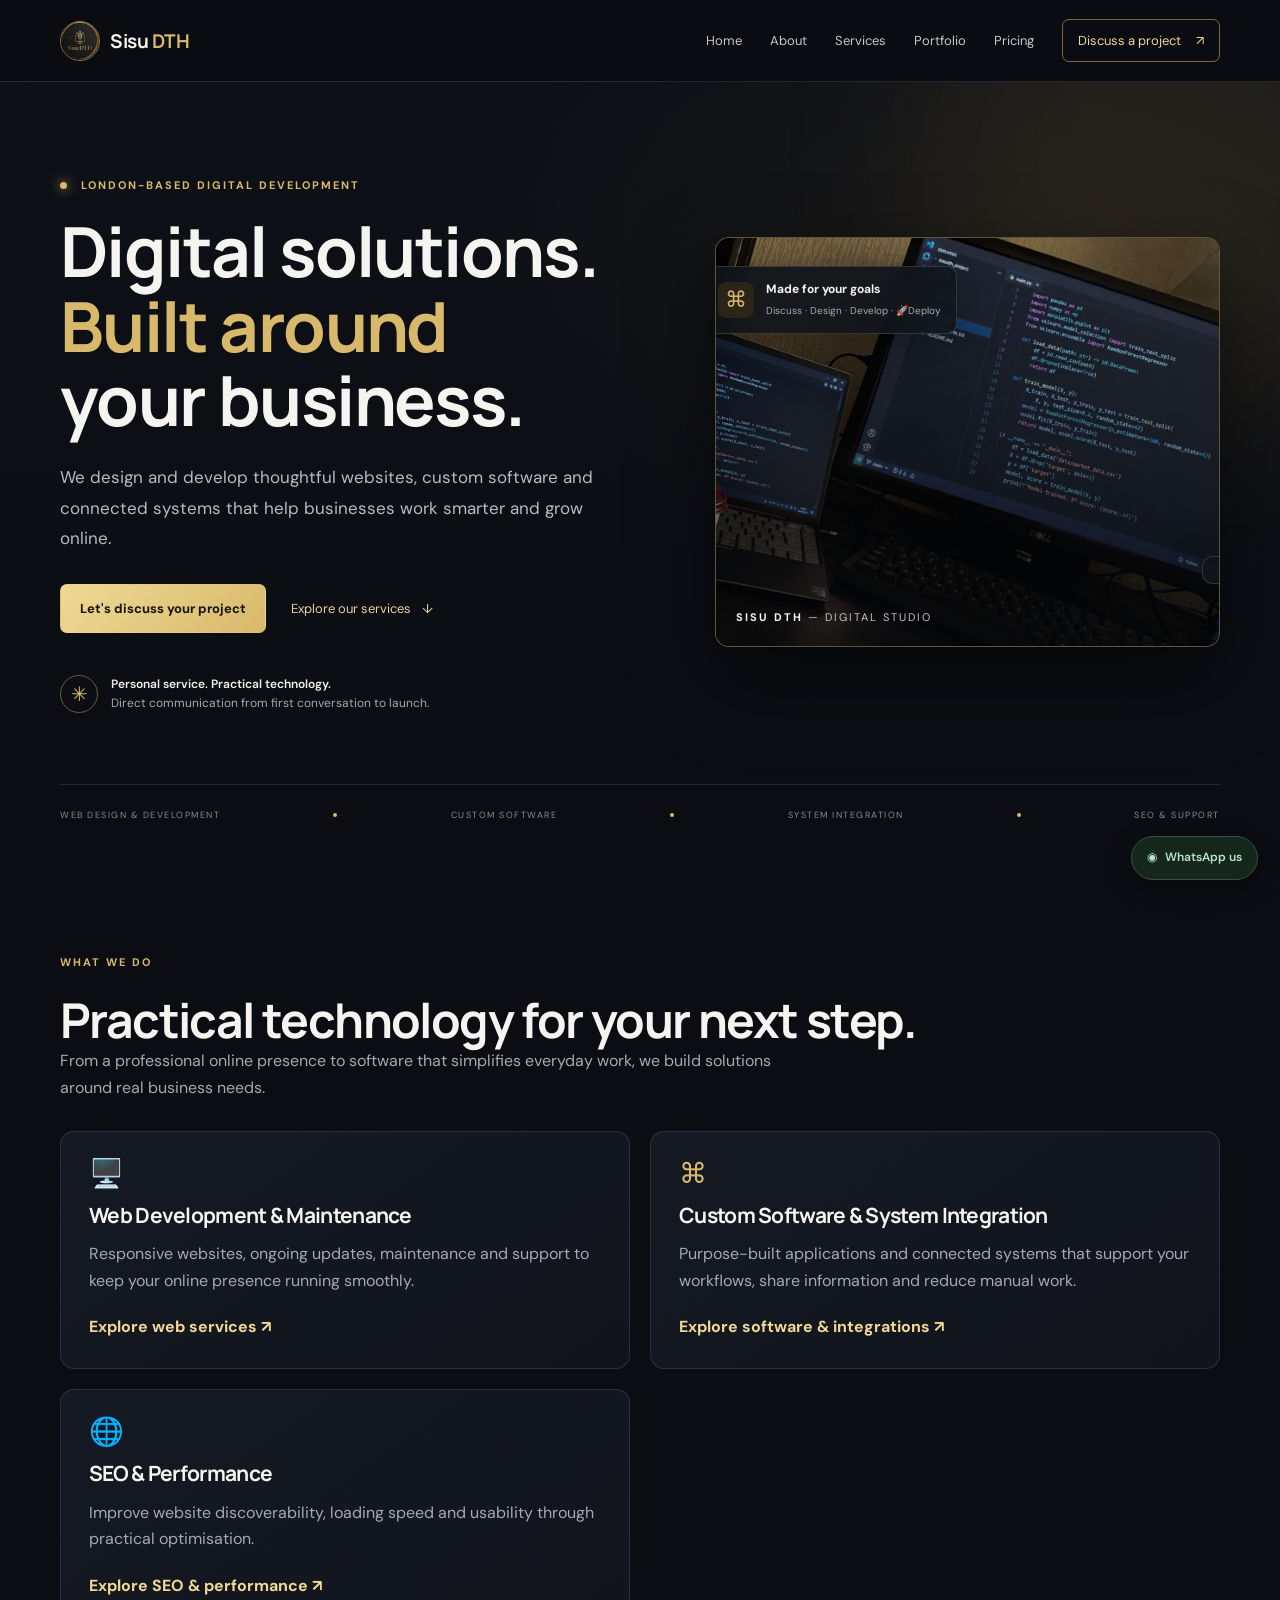
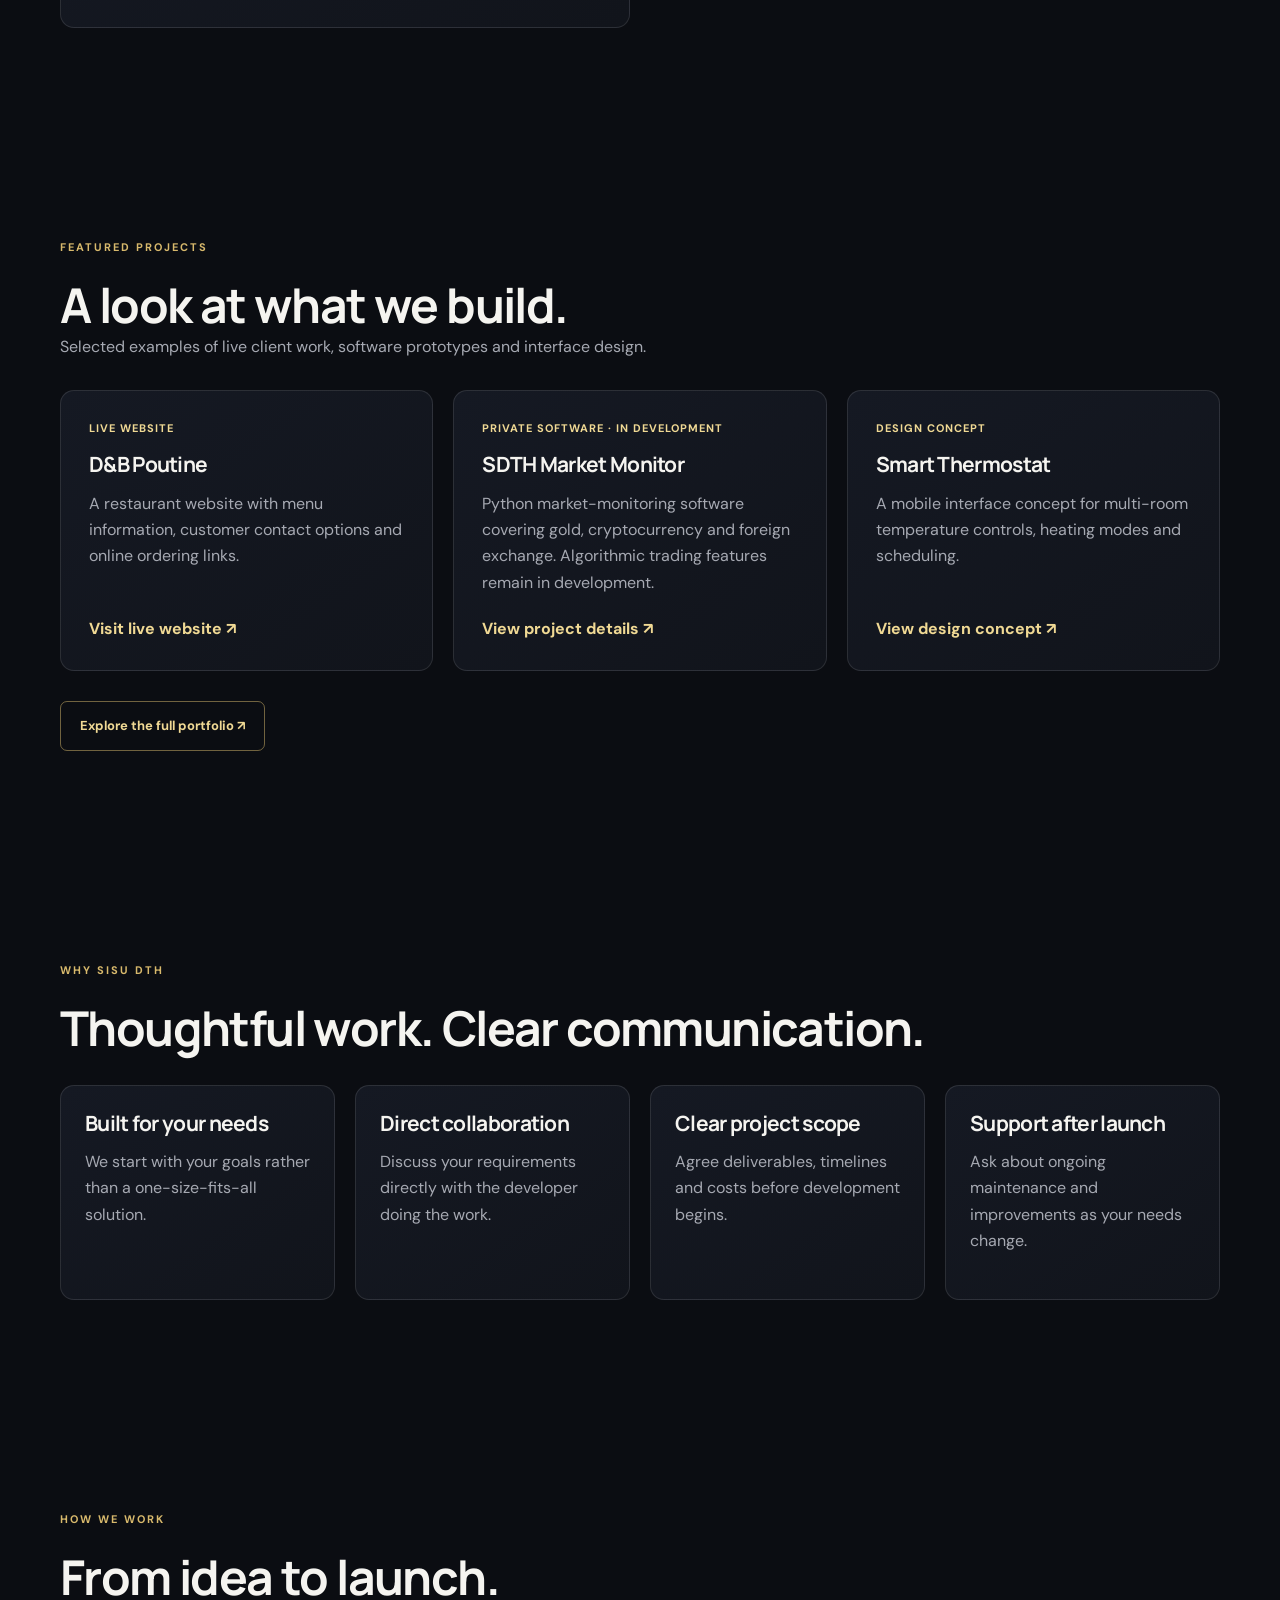
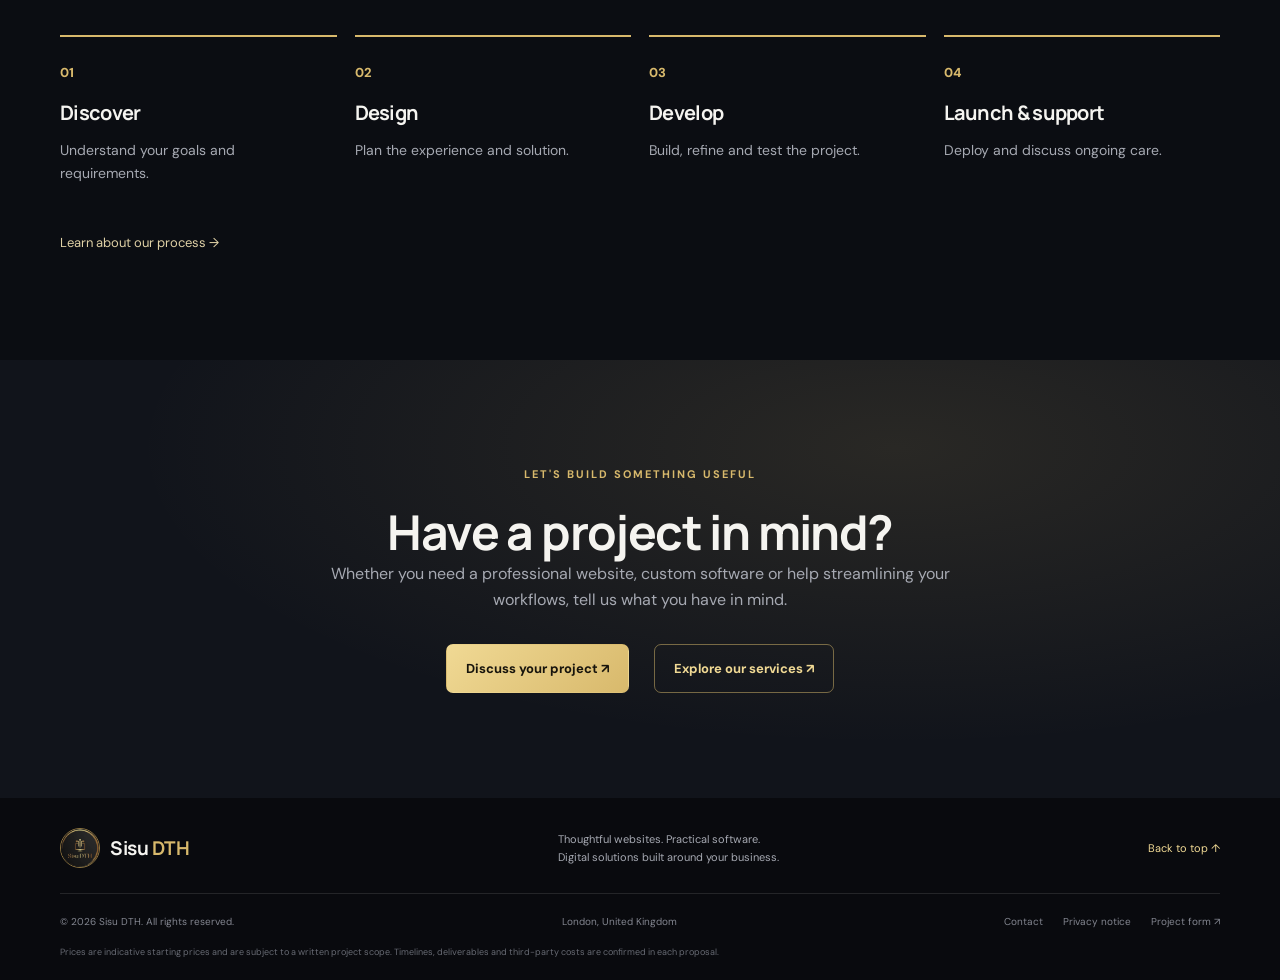
==== index.html @ 0278284f "Point selected-work links to About and remove Portfolio navigation" ====
<!doctype html>
<html lang="en-GB">
<head>
<meta charset="utf-8"><meta name="viewport" content="width=device-width, initial-scale=1">
<meta name="description" content="Sisu DTH builds websites, custom software and digital solutions for businesses.">
<meta name="theme-color" content="#0b0d12">
<title>Websites, Software & Digital Solutions | Sisu DTH</title>
<link rel="icon" href="assets/sisu-logo-source.png"><link rel="preconnect" href="https://fonts.googleapis.com"><link rel="preconnect" href="https://fonts.gstatic.com" crossorigin><link href="https://fonts.googleapis.com/css2?family=DM+Sans:wght@400;500;600;700&family=Manrope:wght@400;500;600;700;800&display=swap" rel="stylesheet"><link rel="stylesheet" href="styles.css">
</head>
<body>
<!-- Shared header and primary navigation -->
<header class="site-header">
  <a class="brand" href="index.html" aria-label="Sisu DTH home"><img src="assets/sisu-logo-source.png" alt="Sisu DTH logo"><span>Sisu <b>DTH</b></span></a>
  <button class="menu-toggle" type="button" aria-label="Open navigation" aria-expanded="false" aria-controls="nav">☰</button>
  <nav id="nav" aria-label="Main navigation">
    <a href="index.html">Home</a><a href="about.html">About</a><a href="services.html">Services</a><a href="about.html#portfolio">Portfolio</a><a href="pricing.html">Pricing</a><a class="nav-cta" href="contact.html">Discuss a project <span>↗</span></a>
  </nav>
</header>
<main>
<section class="hero" id="home">
    <div class="hero-glow"></div>
    <div class="container hero-grid">
        <div class="hero-copy">
            <div class="eyebrow"><span class="pulse"></span> LONDON-BASED DIGITAL DEVELOPMENT</div>
            <h1>Digital solutions.<br><span>Built around</span><br>your business.</h1>
            <div class="hero-background">
                <p class="hero-text">We design and develop thoughtful websites, custom software and connected systems that help businesses work smarter and grow online.</p>
            </div>
            <div class="hero-actions"><a class="btn btn-gold" href="contact.html">Let's discuss your project</a><a class="text-link" href="services.html">Explore our services <span>↓</span></a></div>
            <div class="hero-proof">
                <div class="proof-mark">✳</div>
                <p><strong>Personal service. Practical technology.</strong><br><span>Direct communication from first conversation to launch.</span></p>
            </div>
        </div>
        <div class="hero-visual">
            <div class="visual-frame"><img src="assets/378E69F3-6DE0-4F65-B170-595E31654119.png" alt="A developer's workspace with code on screen"><div class="visual-shade"></div><div class="floating-card card-top"><span class="mini-icon">⌘</span><div><b>Made for your goals</b><small>Discuss · Design · Develop · <span>🚀</span>Deploy</small></div></div><div class="floating-card card-bottom"></div><div class="visual-caption">SISU DTH <span>— DIGITAL STUDIO</span></div></div>
            <div class="orbit orbit-one"></div>
            <div class="orbit orbit-two"></div>
        </div>
    </div>
    <div class="container hero-bottom"><span>WEB DESIGN & DEVELOPMENT</span><i></i><span>CUSTOM SOFTWARE</span><i></i><span>SYSTEM INTEGRATION</span><i></i><span>SEO & SUPPORT</span></div>
</section>
<!-- HOME / SERVICES OVERVIEW -->
<section class="section home-overview" aria-labelledby="home-services-title">
  <div class="container">
    <p class="section-kicker">WHAT WE DO</p>
    <h2 id="home-services-title">Practical technology for your next step.</h2>
    <p class="muted home-section-lead">From a professional online presence to software that simplifies everyday work, we build solutions around real business needs.</p>
    <div class="home-card-grid home-services-grid">
      <article class="home-info-card"><span class="home-card-icon" aria-hidden="true">🖥️</span><h3>Web Development &amp; Maintenance</h3><p>Responsive websites, ongoing updates, maintenance and support to keep your online presence running smoothly.</p><a href="services.html">Explore web services ↗</a></article>
      <article class="home-info-card"><span class="home-card-icon" aria-hidden="true">⌘</span><h3>Custom Software &amp; System Integration</h3><p>Purpose-built applications and connected systems that support your workflows, share information and reduce manual work.</p><a href="services.html">Explore software &amp; integrations ↗</a></article>
      <article class="home-info-card"><span class="home-card-icon" aria-hidden="true">🌐</span><h3>SEO &amp; Performance</h3><p>Improve website discoverability, loading speed and usability through practical optimisation.</p><a href="services.html">Explore SEO &amp; performance ↗</a></article>
    </div>
  </div>
</section>

<!-- HOME / FEATURED PROJECTS -->
<section class="section home-featured" aria-labelledby="home-projects-title">
  <div class="container">
    <p class="section-kicker">FEATURED PROJECTS</p>
    <h2 id="home-projects-title">A look at what we build.</h2>
    <p class="muted home-section-lead">Selected examples of live client work, software prototypes and interface design.</p>
    <div class="home-card-grid">
      <article class="home-info-card"><span class="home-project-status">LIVE WEBSITE</span><h3>D&amp;B Poutine</h3><p>A restaurant website with menu information, customer contact options and online ordering links.</p><a href="https://dbpoutine.com/" target="_blank" rel="noopener noreferrer">Visit live website ↗</a></article>
      <article class="home-info-card"><span class="home-project-status">PRIVATE SOFTWARE · IN DEVELOPMENT</span><h3>SDTH Market Monitor</h3><p>Python market-monitoring software covering gold, cryptocurrency and foreign exchange. Algorithmic trading features remain in development.</p><a href="about.html#portfolio">View project details ↗</a></article>
      <article class="home-info-card"><span class="home-project-status">DESIGN CONCEPT</span><h3>Smart Thermostat</h3><p>A mobile interface concept for multi-room temperature controls, heating modes and scheduling.</p><a href="about.html#portfolio">View design concept ↗</a></article>
    </div>
    <div class="home-section-action"><a class="btn btn-outline" href="about.html#portfolio">Explore the full portfolio ↗</a></div>
  </div>
</section>

<!-- HOME / REASONS TO WORK WITH US -->
<section class="section home-reasons" aria-labelledby="home-reasons-title">
  <div class="container">
    <p class="section-kicker">WHY SISU DTH</p>
    <h2 id="home-reasons-title">Thoughtful work. Clear communication.</h2>
    <div class="home-card-grid home-benefit-grid">
      <article class="home-info-card"><h3>Built for your needs</h3><p>We start with your goals rather than a one-size-fits-all solution.</p></article>
      <article class="home-info-card"><h3>Direct collaboration</h3><p>Discuss your requirements directly with the developer doing the work.</p></article>
      <article class="home-info-card"><h3>Clear project scope</h3><p>Agree deliverables, timelines and costs before development begins.</p></article>
      <article class="home-info-card"><h3>Support after launch</h3><p>Ask about ongoing maintenance and improvements as your needs change.</p></article>
    </div>
  </div>
</section>

<!-- HOME / DELIVERY PROCESS -->
<section class="section home-process" aria-labelledby="home-process-title">
  <div class="container">
    <p class="section-kicker">HOW WE WORK</p>
    <h2 id="home-process-title">From idea to launch.</h2>
    <ol class="home-steps">
      <li><span>01</span><h3>Discover</h3><p>Understand your goals and requirements.</p></li>
      <li><span>02</span><h3>Design</h3><p>Plan the experience and solution.</p></li>
      <li><span>03</span><h3>Develop</h3><p>Build, refine and test the project.</p></li>
      <li><span>04</span><h3>Launch &amp; support</h3><p>Deploy and discuss ongoing care.</p></li>
    </ol>
    <div class="home-section-action"><a class="text-link" href="about.html#process">Learn about our process →</a></div>
  </div>
</section>

<!-- HOME / FINAL CALL TO ACTION -->
<section class="section home-final-cta" aria-labelledby="home-cta-title">
  <div class="container home-cta-inner">
    <p class="section-kicker">LET'S BUILD SOMETHING USEFUL</p>
    <h2 id="home-cta-title">Have a project in mind?</h2>
    <p>Whether you need a professional website, custom software or help streamlining your workflows, tell us what you have in mind.</p>
    <div class="hero-actions"><a class="btn btn-gold" href="contact.html">Discuss your project ↗</a><a class="btn btn-outline" href="services.html">Explore our services ↗</a></div>
  </div>
</section>
</main>
<footer class="footer"><div class="container footer-top"><a class="brand" href="index.html"><img src="assets/sisu-logo-source.png" alt=""><span>Sisu <b>DTH</b></span></a><p>Thoughtful websites. Practical software.<br>Digital solutions built around your business.</p><a class="back-top" href="index.html">Back to top ↑</a></div><div class="container footer-bottom"><span>© <span id="year"></span> Sisu DTH. All rights reserved.</span><span>London, United Kingdom</span><div><a href="contact.html">Contact</a><a href="privacy.html">Privacy notice</a><a href="https://forms.office.com/r/xNN5vFmRzT" target="_blank" rel="noopener">Project form ↗</a></div></div><p class="disclaimer container">Prices are indicative starting prices and are subject to a written project scope. Timelines, deliverables and third-party costs are confirmed in each proposal.</p></footer>
<a class="whatsapp" href="https://wa.me/447459705560" target="_blank" rel="noopener" aria-label="Contact Sisu DTH on WhatsApp">◉ <span>WhatsApp us</span></a>
<script src="script.js"></script>
</body></html>
---- styles.css ----
:root{--bg:#0b0d12;--panel:#11141b;--panel2:#151923;--text:#f5f4f0;--muted:#a6a9b2;--gold:#d8b96c;--gold2:#f0d994;--line:rgba(255,255,255,.11);--max:1160px}*{box-sizing:border-box}html{scroll-behavior:smooth;scroll-padding-top:88px}body{margin:0;background:var(--bg);color:var(--text);font-family:'DM Sans',sans-serif;line-height:1.65}a{color:inherit;text-decoration:none}button,input,select,textarea{font:inherit}.container{width:min(var(--max),calc(100% - 48px));margin:auto}.site-header{height:82px;display:flex;align-items:center;justify-content:space-between;padding:0 max(24px,calc((100% - var(--max))/2));border-bottom:1px solid var(--line);position:sticky;top:0;background:rgba(11,13,18,.91);backdrop-filter:blur(18px);z-index:20}.brand{display:flex;align-items:center;gap:10px;font:700 19px Manrope,sans-serif;letter-spacing:-.5px}.brand img{width:40px;height:40px;border-radius:50%;object-fit:cover;border:1px solid #8d7440}.brand b{color:var(--gold)}nav{display:flex;align-items:center;gap:28px;font-size:13px;color:#c7c8cd}nav a:hover,.text-link:hover,.under-link:hover{color:var(--gold2)}.nav-cta{border:1px solid rgba(216,185,108,.55);border-radius:7px;padding:10px 15px;color:var(--gold2)}.nav-cta span{margin-left:12px}.menu-toggle{display:none;background:none;border:0;color:white;font-size:25px}.hero{position:relative;overflow:hidden;padding:94px 0 25px;background:radial-gradient(ellipse at 82% 23%,rgba(128,97,42,.12),transparent 40%),linear-gradient(180deg,#0d1016,#0b0d12)}.hero-glow{position:absolute;width:500px;height:500px;right:-150px;top:-180px;border-radius:50%;background:rgba(209,173,87,.08);filter:blur(80px)}.hero-grid{display:grid;grid-template-columns:1.05fr .95fr;align-items:center;gap:65px;position:relative}.eyebrow,.section-kicker{font-size:11px;letter-spacing:2px;font-weight:700;color:var(--gold);margin:0 0 20px}.pulse{display:inline-block;width:7px;height:7px;background:#d8b96c;border-radius:50%;margin-right:9px;box-shadow:0 0 12px #d8b96c}h1,h2,h3,p{margin-top:0}h1,h2,h3{font-family:Manrope,sans-serif;letter-spacing:-1.6px}h1{font-size:clamp(44px,5.4vw,70px);line-height:1.08;margin:0 0 24px;font-weight:700}h1 span,h2 span{color:var(--gold)}.hero-text{font-size:17px;max-width:550px;color:#b9bbc2;line-height:1.8}.hero-actions{display:flex;align-items:center;gap:25px;flex-wrap:wrap;margin-top:30px}.btn{display:inline-flex;align-items:center;justify-content:center;gap:18px;padding:13px 19px;border-radius:7px;font-weight:700;font-size:13px;border:1px solid transparent;cursor:pointer;transition:.2s}.btn-gold{background:linear-gradient(135deg,var(--gold2),var(--gold));color:#17140c}.btn-gold:hover{filter:brightness(1.08);transform:translateY(-1px)}.btn-outline{border-color:rgba(216,185,108,.5);color:var(--gold2)}.btn-outline:hover{background:rgba(216,185,108,.09)}.text-link,.under-link{font-size:13px;color:#e0d1a6}.text-link span,.under-link span{margin-left:8px}.hero-proof{display:flex;align-items:center;gap:13px;margin-top:42px}.proof-mark{width:38px;height:38px;display:grid;place-items:center;border:1px solid rgba(216,185,108,.45);border-radius:50%;color:var(--gold);font-size:20px}.hero-proof p{font-size:12px;line-height:1.6;margin:0}.hero-proof strong{font-weight:600}.hero-proof p span{color:var(--muted)}.hero-visual{position:relative;padding:20px 0 25px 15px}.visual-frame{position:relative;overflow:hidden;height:410px;border:1px solid rgba(216,185,108,.35);border-radius:14px;background:#1c2028;box-shadow:0 30px 80px #0008}.visual-frame>img{width:100%;height:100%;object-fit:cover;filter:saturate(.8)}.visual-shade{position:absolute;inset:0;background:linear-gradient(180deg,rgba(5,7,10,.05),rgba(5,7,10,.78))}.floating-card{position:absolute;display:flex;align-items:center;gap:12px;padding:13px 15px;background:rgba(17,20,27,.91);border:1px solid rgba(255,255,255,.14);border-radius:10px;box-shadow:0 10px 40px #0005;backdrop-filter:blur(12px)}.card-top{top:28px;left:-14px}.card-bottom{bottom:62px;right:-15px}.mini-icon{width:36px;height:36px;display:grid;place-items:center;background:#292519;color:var(--gold);border-radius:8px;font-size:22px}.floating-card b,.floating-card small{display:block}.floating-card b{font-size:12px}.floating-card small{font-size:10px;color:var(--muted);margin-top:3px}.status-dot{width:8px;height:8px;background:#8bc79d;border-radius:50%;box-shadow:0 0 12px #8bc79d}.visual-caption{position:absolute;bottom:20px;left:20px;font-size:11px;letter-spacing:2px;font-weight:700}.visual-caption span{font-weight:400;color:#c4c5c7}.orbit{position:absolute;border:1px solid rgba(216,185,108,.17);border-radius:50%;z-index:-1}.orbit-one{inset:-10px -15px 5px 35px}.orbit-two{inset:5px -30px -8px 50px}.hero-bottom{display:flex;align-items:center;justify-content:space-between;gap:14px;border-top:1px solid var(--line);margin-top:70px;padding-top:23px;color:#888b94;font-size:9px;letter-spacing:1.5px}.hero-bottom i{width:4px;height:4px;border-radius:50%;background:var(--gold)}.section{padding:105px 0}.intro{background:#101219;border-top:1px solid var(--line);border-bottom:1px solid var(--line)}.intro-grid{display:grid;grid-template-columns:1fr .85fr;gap:100px;align-items:center}.section h2,.contact-section h2{font-size:clamp(32px,4vw,48px);line-height:1.2;margin-bottom:0}.intro-copy{color:#b5b7bf;font-size:14px}.intro-copy p{margin-bottom:16px}.under-link{display:inline-block;margin-top:9px}.section-head{display:flex;justify-content:space-between;align-items:end;gap:40px;margin-bottom:43px}.section-head>p{max-width:390px;color:var(--muted);font-size:14px;margin-bottom:5px}.service-grid{display:grid;grid-template-columns:repeat(3,1fr);gap:14px}.service-card{padding:27px 25px 25px;border:1px solid var(--line);background:linear-gradient(145deg,#12151c,#0e1016);border-radius:10px;min-height:340px;display:flex;flex-direction:column;align-items:flex-start;transition:transform .2s,border-color .2s}.service-card:hover{transform:translateY(-4px);border-color:rgba(216,185,108,.4)}.service-card.featured{background:linear-gradient(145deg,#211e17,#12141a);border-color:rgba(216,185,108,.32)}.service-icon{width:44px;height:44px;border:1px solid rgba(216,185,108,.35);border-radius:9px;display:grid;place-items:center;color:var(--gold);font-size:23px;margin-bottom:21px}.service-number{font-size:9px;letter-spacing:1.7px;color:var(--gold);margin-bottom:8px}.service-card h3{font-size:19px;line-height:1.35;letter-spacing:-.5px;margin-bottom:11px}.service-card>p:not(.service-number){font-size:12px;color:var(--muted);line-height:1.7;margin-bottom:12px}.service-card ul,.price-card ul{padding:0 0 0 17px;margin:0 0 20px;font-size:11px;color:#c1c2c8;line-height:2}.service-card li::marker,.price-card li::marker{color:var(--gold)}.service-card>a{margin-top:auto;font-size:12px;color:var(--gold2)}.service-card>a span{margin-left:7px}.pricing{background:#101219;border-block:1px solid var(--line)}.pricing-grid{display:grid;grid-template-columns:repeat(3,1fr);gap:15px;align-items:stretch}.price-card{position:relative;padding:29px 25px;border:1px solid var(--line);border-radius:10px;background:#0c0e14;display:flex;flex-direction:column}.price-popular{border-color:rgba(216,185,108,.6);background:linear-gradient(160deg,#211e17,#0c0e14)}.popular-tag{position:absolute;top:-12px;right:17px;padding:4px 9px;border-radius:4px;background:var(--gold);color:#17140c;font-size:8px;letter-spacing:1px;font-weight:700}.price-label{font-size:9px;letter-spacing:1.7px;color:var(--gold);margin-bottom:8px}.price-card h3{font-size:20px;letter-spacing:-.5px;margin-bottom:10px}.price{font:800 37px Manrope,sans-serif;letter-spacing:-1.5px;margin:0 0 7px}.price span{font:400 10px 'DM Sans',sans-serif;letter-spacing:0;color:var(--muted);margin-left:7px}.price-desc{font-size:12px;color:var(--muted);min-height:42px}.price-card ul{font-size:12px;line-height:2.15;margin:13px 0 26px}.price-card .btn{margin-top:auto;width:100%}.price-note{display:flex;gap:13px;align-items:flex-start;background:#17181b;border:1px solid var(--line);padding:17px 19px;border-radius:8px;margin-top:20px}.price-note>span{color:var(--gold);font-size:20px}.price-note p{font-size:11px;color:var(--muted);margin:0;line-height:1.8}.price-note strong{color:#eee}.care-grid{display:grid;grid-template-columns:.8fr 1.2fr;gap:100px}.care-grid>div:first-child>p:not(.section-kicker){font-size:14px;line-height:1.8;margin:22px 0}.muted{color:var(--muted)}.care-list{border-top:1px solid var(--line)}.care-row{display:flex;justify-content:space-between;gap:20px;padding:22px 0;border-bottom:1px solid var(--line)}.care-row h3{font-size:16px;letter-spacing:-.3px;margin-bottom:4px}.care-row p{font-size:11px;color:var(--muted);margin:0;max-width:390px}.care-row strong{font:700 23px Manrope,sans-serif;white-space:nowrap;color:var(--gold2)}.care-row strong small{font:400 10px 'DM Sans',sans-serif;color:var(--muted)}.fine-print{font-size:10px;color:#82858e;line-height:1.7;margin-top:16px}.process{background:#101219;border-block:1px solid var(--line)}.process-grid{display:grid;grid-template-columns:repeat(4,1fr);gap:22px}.process-grid>div{border-top:1px solid rgba(216,185,108,.45);padding-top:20px}.process-grid span{font-size:11px;color:var(--gold);letter-spacing:1px}.process-grid h3{font-size:18px;letter-spacing:-.4px;margin:13px 0 8px}.process-grid p{font-size:12px;color:var(--muted);line-height:1.8}.faq-grid{display:grid;grid-template-columns:.7fr 1.3fr;gap:90px}.faq-grid h2{margin-bottom:20px}.faq-items details{border-bottom:1px solid var(--line);padding:17px 0}.faq-items details:first-child{border-top:1px solid var(--line)}.faq-items summary{font-weight:600;font-size:13px;cursor:pointer;list-style:none;display:flex;justify-content:space-between;gap:15px}.faq-items summary::-webkit-details-marker{display:none}.faq-items summary:after{content:'+';color:var(--gold);font-size:18px}.faq-items details[open] summary:after{content:'−'}.faq-items details p{font-size:12px;color:var(--muted);line-height:1.8;margin:12px 30px 0 0}.contact-section{padding:90px 0;background:radial-gradient(ellipse at 10% 70%,rgba(216,185,108,.09),transparent 45%),#12141b;border-top:1px solid var(--line)}.contact-grid{display:grid;grid-template-columns:1fr .8fr;gap:85px;align-items:start}.contact-section h2{font-size:clamp(35px,4vw,49px);max-width:500px}.contact-section h2 span{color:var(--gold)}.contact-grid>div>p:not(.section-kicker){font-size:14px;color:var(--muted);line-height:1.8;max-width:450px;margin:23px 0}.contact-detail{display:flex;align-items:center;gap:13px;margin-top:22px}.contact-detail>span{width:40px;height:40px;display:grid;place-items:center;border:1px solid var(--line);border-radius:8px;color:var(--gold);font-size:19px}.contact-detail small,.contact-detail b{display:block}.contact-detail small{font-size:9px;letter-spacing:1.3px;color:var(--muted)}.contact-detail b{font-size:12px;margin-top:3px}.contact-form{padding:27px;background:#0b0d12;border:1px solid var(--line);border-radius:10px}.form-heading{margin-bottom:21px}.form-heading span{font-size:10px;color:var(--gold);letter-spacing:1.5px}.form-heading p{font:700 19px Manrope,sans-serif;margin:6px 0 0}.contact-form label{display:block;font-size:11px;color:#d2d3d8;margin:13px 0 6px}.contact-form input,.contact-form select,.contact-form textarea{width:100%;border:1px solid #30333c;background:#12151c;color:#f3f3f4;border-radius:5px;padding:11px 12px;font-size:12px;outline:none}.contact-form input:focus,.contact-form select:focus,.contact-form textarea:focus{border-color:var(--gold)}.contact-form textarea{resize:vertical}.contact-form input::placeholder,.contact-form textarea::placeholder{color:#747783}.submit-btn{width:100%;margin-top:17px}.form-note,.form-status{font-size:10px;line-height:1.7;color:#858894;margin:12px 0 0}.form-status{color:var(--gold2)}.footer{padding:30px 0 20px;background:#090a0e}.footer-top{display:flex;align-items:center;justify-content:space-between;gap:25px;padding-bottom:25px;border-bottom:1px solid var(--line)}.footer-top>p{font-size:11px;color:var(--muted);margin:0}.back-top{font-size:11px;color:var(--gold2)}.footer-bottom{display:flex;justify-content:space-between;gap:15px;align-items:center;padding-top:20px;color:#838690;font-size:10px}.footer-bottom div{display:flex;gap:20px}.footer-bottom a:hover{color:var(--gold)}.disclaimer{font-size:9px;color:#676a73;margin-top:14px}.whatsapp{position:fixed;right:22px;bottom:20px;z-index:10;display:flex;align-items:center;gap:8px;padding:11px 15px;background:#15261d;border:1px solid #31553d;border-radius:50px;color:#b8e6c6;font-size:12px;box-shadow:0 8px 25px #0005}.whatsapp span{font-weight:600}
.how-we-do-background{
    background-image: url('assets/sisu-advert.jpeg');
    background-size: cover;
    background-position: center;
    min-height: 200px;}
@media(max-width:900px){.site-header{padding-inline:24px}.hero-grid{gap:30px}.visual-frame{height:350px}.intro-grid,.care-grid{gap:45px}.service-grid{grid-template-columns:repeat(2,1fr)}.faq-grid{gap:45px}.contact-grid{gap:35px}.section{padding:80px 0}}
@media(max-width:680px){.container{width:calc(100% - 36px)}.site-header{height:70px;padding:0 18px}.brand{font-size:17px}.brand img{width:35px;height:35px}.menu-toggle{display:block}nav{display:none;position:absolute;top:69px;left:0;right:0;padding:18px;background:#0d1016;border-bottom:1px solid var(--line);flex-direction:column;align-items:stretch;gap:0}nav.open{display:flex}nav a{padding:12px 5px}.nav-cta{text-align:center;margin-top:8px}.hero{padding-top:65px}.hero-grid{grid-template-columns:1fr;gap:22px}.hero-copy{position:relative;z-index:1}h1{font-size:clamp(43px,12vw,60px)}
.background{
    background-image: url('assets/sisu-advert.jpeg');
    background-size: cover;
    background-position: center;
    min-height: 200px;}.hero-text{font-size:15px}.hero-visual{padding:12px 8px 20px}.visual-frame{height:290px}.card-top{left:-6px;top:18px}.card-bottom{right:-5px;bottom:50px}.floating-card{padding:10px}.hero-bottom{margin-top:35px;flex-wrap:wrap;justify-content:center;line-height:2.2}.hero-bottom i{margin:0 4px}.section{padding:68px 0}.intro-grid,.care-grid,.faq-grid,.contact-grid{grid-template-columns:1fr;gap:27px}.section-head{display:block;margin-bottom:30px}.section-head>p{margin-top:18px}.service-grid,.pricing-grid{grid-template-columns:1fr}.service-card{min-height:0}.price-card{padding:26px 23px}.price-desc{min-height:0}.process-grid{grid-template-columns:repeat(2,1fr);gap:15px}.process-grid>div{padding-top:15px}.care-row{gap:12px}.care-row p{max-width:250px}.contact-section{padding:68px 0}.contact-form{padding:21px}.footer-top{align-items:flex-start;flex-wrap:wrap}.footer-top>p{order:3;width:100%}.footer-bottom{flex-wrap:wrap}.footer-bottom div{width:100%}.whatsapp{right:12px;bottom:12px;padding:10px 13px}.section h2,.contact-section h2{font-size:34px}}

/* Enquiry form delivery states */
.honeypot { position:absolute !important; left:-10000px !important; width:1px !important; height:1px !important; opacity:0 !important; pointer-events:none !important; }
.submit-btn:disabled { opacity:.65; cursor:wait; }
.form-status.success { color:#a8e6bf; }
.form-status.error { color:#ffd08a; }

/* Selected work */
.portfolio{background:#0b0d12}.portfolio-grid{display:grid;grid-template-columns:repeat(3,minmax(0,1fr));gap:16px}.portfolio-card{padding:30px 26px;background:linear-gradient(150deg,#181a20,#101219);border:1px solid rgba(216,185,108,.23);border-radius:12px;display:flex;flex-direction:column;min-height:280px}.portfolio-type{color:var(--gold);font-size:10px;letter-spacing:1.5px;font-weight:700}.portfolio-card h3{font-size:22px;letter-spacing:-.6px;margin-bottom:12px}.portfolio-card>p:not(.portfolio-type){font-size:13px;color:var(--muted);line-height:1.8}.portfolio-card>a,.portfolio-unpublished{font-size:12px;color:var(--gold2);margin-top:auto}.portfolio-unpublished{color:#a6a9b2}@media(max-width:900px){.portfolio-grid{grid-template-columns:repeat(2,minmax(0,1fr))}}@media(max-width:680px){.portfolio-grid{grid-template-columns:1fr}}

.maintenance-badge{display:inline-block;align-self:flex-start;margin:0 0 15px;padding:8px 11px;border:1px solid rgba(216,185,108,.65);border-radius:6px;background:rgba(216,185,108,.14);color:var(--gold2);font-size:10px;font-weight:800;letter-spacing:.65px;line-height:1.5}.form-alternative{text-align:center;margin:15px 0 0;color:var(--muted);font-size:11px;font-weight:700;letter-spacing:1px}.external-form-btn{width:100%;margin-top:13px;text-align:center}

/* Included maintenance offer directly below each package price */
.included-care-badge{display:inline-flex;align-items:center;align-self:flex-start;gap:7px;padding:8px 12px;margin:4px 0 17px;border:1px solid rgba(216,185,108,.72);border-radius:6px;background:linear-gradient(110deg,rgba(216,185,108,.22),rgba(216,185,108,.08));color:var(--gold2);font-size:11px;font-weight:800;letter-spacing:.65px;line-height:1.4;box-shadow:0 0 20px rgba(216,185,108,.09)}

/* Portfolio visual previews */
.portfolio-preview{height:225px;margin:-10px -6px 23px;border:1px solid rgba(255,255,255,.12);border-radius:9px;overflow:hidden;position:relative;background:#1d2027}.restaurant-preview{padding:18px;background:radial-gradient(circle at 75% 90%,#bd713b55,transparent 45%),linear-gradient(135deg,#2b1c17,#15100e);color:#fff0d7}.preview-topline{display:flex;justify-content:space-between;align-items:center;font-size:12px;font-weight:800;letter-spacing:1.1px}.preview-topline small{font-size:8px;letter-spacing:.4px;color:#e0d1c0}.preview-center{height:165px;display:flex;align-items:flex-start;justify-content:center;flex-direction:column;padding-left:22px}.preview-center>span{font-size:9px;letter-spacing:1.8px;color:#e8b782}.preview-center strong{font:900 36px/1.04 Manrope,sans-serif;letter-spacing:-1.3px;margin:10px 0}.preview-center em{font-size:11px;color:#e7c7a4;font-style:normal}.market-preview{padding:16px;background:linear-gradient(150deg,#11151c,#20251e)}.market-preview .preview-topline{color:var(--gold)}.market-tiles{display:grid;grid-template-columns:repeat(3,1fr);gap:7px;margin-top:31px}.market-tiles>div{background:#10151a;border:1px solid #464b3c;border-radius:6px;padding:10px 6px;min-height:91px}.market-tiles small,.market-tiles b,.market-tiles span{display:block}.market-tiles small{font-size:7px;color:#a5a8a4}.market-tiles b{font-size:10px;line-height:1.4;margin:10px 0;color:#fff}.market-tiles span{font-size:9px;color:#d8b96c}.preview-caption{position:absolute;bottom:10px;left:16px;font-size:9px;color:#b6b8bb}.thermostat-preview{background:#17191b;display:flex;justify-content:center;align-items:center}.thermo-device{width:176px;height:212px;padding:9px 12px 0;background:#222;color:white;font-family:Manrope,sans-serif;box-shadow:0 0 0 2px #3c3c3c;border-radius:11px 11px 0 0}.thermo-header{display:flex;justify-content:space-between;font-size:9px;line-height:1.2}.thermo-header small{font-size:8px}.thermo-title{display:block;text-align:center;font-size:12px;margin:6px 0}.thermo-room{height:29px;margin-bottom:5px;padding:3px 8px;background:#070707;border-radius:7px;display:flex;align-items:center;justify-content:space-between;font-size:8px;line-height:1.2}.thermo-room b{font-size:11px;font-weight:500}.thermo-room i{width:25px;height:12px;border-radius:12px;background:#ec3c38;position:relative}.thermo-room i:after{content:'';position:absolute;width:10px;height:10px;right:1px;top:1px;background:white;border-radius:50%}.thermo-nav{text-align:center;color:#f4f4f4;font-size:17px;letter-spacing:1px;background:#050505;border-radius:10px;margin-top:3px}.alternate-form{border-top:1px solid var(--line);margin-top:20px;padding-top:17px;font-size:12px;color:var(--muted)}.external-form-btn{display:flex;width:100%;margin:10px 0 5px}.alternate-form small{display:block;font-size:10px;color:#9fa2aa}

/* Portfolio image previews and independent external enquiry route */
.portfolio-image{height:190px;margin:-30px -26px 24px;overflow:hidden;border-radius:11px 11px 0 0;background:#202329;border-bottom:1px solid rgba(216,185,108,.2);display:flex;flex-direction:column;justify-content:center;padding:24px;gap:10px}.portfolio-image img{width:100%;height:100%;object-fit:cover}.restaurant-preview{background:linear-gradient(125deg,#38241c,#a2542b 62%,#e5b16d);color:#fff}.restaurant-preview strong{font:800 27px Manrope,sans-serif;line-height:1.1}.restaurant-preview>span:last-child{font-size:11px}.preview-kicker{font-size:11px;letter-spacing:1.5px;font-weight:700}.monitor-preview{background:linear-gradient(130deg,#111820,#25241d);color:#e7cb86}.monitor-preview-grid{display:grid;grid-template-columns:repeat(3,1fr);gap:7px}.monitor-preview-grid span{border:1px solid #685b37;border-radius:5px;padding:9px 6px;font-size:10px;font-weight:700}.monitor-preview-grid small{display:block;font-size:9px;color:#ddd;margin-top:5px;font-weight:400}.monitor-preview>small{font-size:9px;letter-spacing:1px}.form-alternative{text-align:center;font-size:10px;letter-spacing:1px;color:var(--muted);margin:19px 0 0}.external-form-btn{width:100%;margin-top:12px}@media(max-width:680px){.portfolio-image{height:210px}}

/* Portfolio visual previews — illustrative representations */
.portfolio-visual{height:222px;border-radius:8px;overflow:hidden;margin:-8px -6px 23px;border:1px solid rgba(216,185,108,.25);position:relative}.preview-browser{display:flex;align-items:center;gap:15px;background:#25252a;padding:8px 12px;font-size:10px;color:#d8b96c}.preview-browser small{color:#dedede}.restaurant-visual{background:linear-gradient(140deg,#1c1712,#5e3820 58%,#201611)}.restaurant-preview-copy{display:flex;flex-direction:column;align-items:center;justify-content:center;height:185px;gap:8px;text-align:center}.restaurant-preview-copy strong{font:800 27px Manrope,sans-serif;letter-spacing:1px;color:#f7dfb7}.restaurant-preview-copy small{font-size:10px;letter-spacing:2px}.restaurant-preview-copy span{font-size:12px;color:#efcf98}.monitor-visual{padding:16px;background:#10151b}.monitor-top{font-size:12px;font-weight:800;color:var(--gold2);letter-spacing:1px}.monitor-top span{font-weight:400;color:#d2d4d9}.monitor-metrics{display:grid;grid-template-columns:repeat(3,1fr);gap:5px;margin-top:14px}.monitor-metrics span{font-size:8px;padding:9px 5px;background:#20242d;border-radius:4px;color:#c4c8d0}.monitor-metrics b{display:block;color:#f4f4f4;font-size:9px}.monitor-chart{height:74px;margin-top:8px;background:linear-gradient(180deg,#1b2328,#10151b);border-radius:4px}.monitor-chart svg{width:100%;height:100%}.monitor-visual>small{font-size:9px;color:#aaa}.thermostat-visual{background:#161616;display:flex;justify-content:center;align-items:center}.thermostat-device{width:154px;height:213px;background:#222;border:1px solid #444;border-radius:15px 15px 0 0;padding:12px 10px 0;text-align:center;box-shadow:0 0 30px #000}.thermostat-device-top{display:flex;justify-content:space-between;font-size:13px;color:#ff6c64}.thermostat-device-top span{font-size:9px;color:#fff}.thermostat-ring{height:88px;width:122px;border:4px solid #f06c62;border-radius:50%;margin:13px auto 5px;box-shadow:0 0 22px #d53c3580;display:flex;flex-direction:column;justify-content:center}.thermostat-ring strong{font-size:24px;font-weight:400}.thermostat-ring small{font-size:9px}.thermostat-arrows{font-size:18px;color:#ff7770}.thermostat-outside{font-size:10px;line-height:1.3;margin-top:4px}.thermostat-tabs{margin-top:10px;font-size:14px;background:#080808;border-radius:6px;color:#ddd}.external-form-btn{display:flex;width:100%;margin-top:14px;text-align:center}.portfolio-card .portfolio-type{margin-top:0}

/* Embedded live restaurant preview; host site may disallow framing */
.live-site-preview{height:275px;background:#181818}.live-site-preview iframe{display:block;width:100%;height:205px;border:0;background:#fff}.live-site-preview .iframe-fallback{margin:0;padding:9px 12px;font-size:10px;line-height:1.4;color:#bbb;background:#181818}.live-site-preview .iframe-fallback a{color:var(--gold2);text-decoration:underline}

/* Visible enquiry submission feedback directly below the submit button */
.form-status[hidden]{display:none!important}.form-status{display:block;margin:15px 0 12px;padding:14px 16px;border-radius:8px;border:1px solid rgba(216,185,108,.65);background:#282419;color:#f8e6ae;font-size:14px;font-weight:600;line-height:1.5}.form-status.success{border-color:#4fc58c;background:#143125;color:#b7f8d5}.form-status.error{border-color:#f18181;background:#391d22;color:#ffd2d2}.submit-btn:disabled{opacity:.65;cursor:wait}

/* Prominent, accessible enquiry form submission feedback */
.contact-form .form-status{display:block!important;min-height:0;margin-top:16px;padding:15px 17px;border-radius:8px;border:1px solid transparent;font-size:14px;font-weight:600;line-height:1.6;overflow-wrap:anywhere}.contact-form .form-status:empty{display:none!important}.contact-form .form-status.pending{background:#24262b;border-color:#d8b96c;color:#f1dba0}.contact-form .form-status.success{background:#123226;border-color:#35b879;color:#b8f6d2}.contact-form .form-status.error{background:#3b1c21;border-color:#e66d77;color:#ffd0d3}.contact-form .submit-btn:disabled{opacity:.7;cursor:wait}

/* Actual SAT Thermostat project screenshots; retain illustration until assets are uploaded */
.thermostat-screens{display:flex;gap:8px;justify-content:center;align-items:center;width:100%;height:100%;padding:9px;background:#111}.thermostat-screens img{height:100%;width:auto;max-width:49%;object-fit:contain;border-radius:4px;border:1px solid #333}.thermostat-visual:has(.thermostat-screens img) .thermostat-device{display:none}

/* HOMEPAGE: service cards, featured work, benefits, process and final CTA */
.home-section-lead{max-width:720px;margin-bottom:30px}
.home-card-grid{display:grid;grid-template-columns:repeat(3,minmax(0,1fr));gap:20px;margin-top:28px}
.home-info-card{min-width:0;padding:28px;border:1px solid var(--line);border-radius:14px;background:linear-gradient(145deg,var(--panel2),var(--panel));display:flex;flex-direction:column;align-items:flex-start}
.home-info-card h3{font-size:21px;line-height:1.3;letter-spacing:-.7px;margin:14px 0 12px}
.home-info-card p{color:var(--muted);margin:0 0 20px}
.home-info-card a{color:var(--gold2);font-weight:700;margin-top:auto}
.home-info-card a:hover{text-decoration:underline}
.home-card-icon{color:var(--gold);font-size:28px;line-height:1}
.home-project-status{font-size:11px;letter-spacing:1px;font-weight:700;color:var(--gold2)}
.home-section-action{margin-top:30px}
.home-benefit-grid{grid-template-columns:repeat(4,minmax(0,1fr))}
.home-benefit-grid .home-info-card{padding:24px}
.home-benefit-grid .home-info-card h3{margin-top:0}
.home-steps{list-style:none;display:grid;grid-template-columns:repeat(4,minmax(0,1fr));gap:18px;padding:0;margin:30px 0 0}
.home-steps li{border-top:2px solid var(--gold);padding:22px 14px 0 0}
.home-steps li>span{font-size:13px;font-weight:800;color:var(--gold)}
.home-steps h3{font-size:20px;letter-spacing:-.7px;margin:10px 0}
.home-steps p{color:var(--muted);font-size:14px}
.home-final-cta{background:radial-gradient(ellipse at 70% 20%,rgba(216,185,108,.12),transparent 60%),var(--panel)}
.home-cta-inner{max-width:800px;text-align:center}
.home-cta-inner>p:not(.section-kicker){color:var(--muted);max-width:640px;margin:0 auto 25px}
.home-cta-inner .hero-actions{justify-content:center}
@media(max-width:900px){.home-card-grid{grid-template-columns:repeat(2,minmax(0,1fr))}.home-benefit-grid,.home-steps{grid-template-columns:repeat(2,minmax(0,1fr))}}
@media(max-width:600px){.home-card-grid,.home-benefit-grid,.home-steps{grid-template-columns:1fr}.home-info-card{padding:22px}.home-steps{gap:10px}.home-cta-inner .hero-actions{align-items:center}}

/* Four primary service categories: two columns on desktop, one on mobile. */
.home-services-grid{grid-template-columns:repeat(2,minmax(0,1fr))}
@media(max-width:600px){.home-services-grid{grid-template-columns:1fr}}
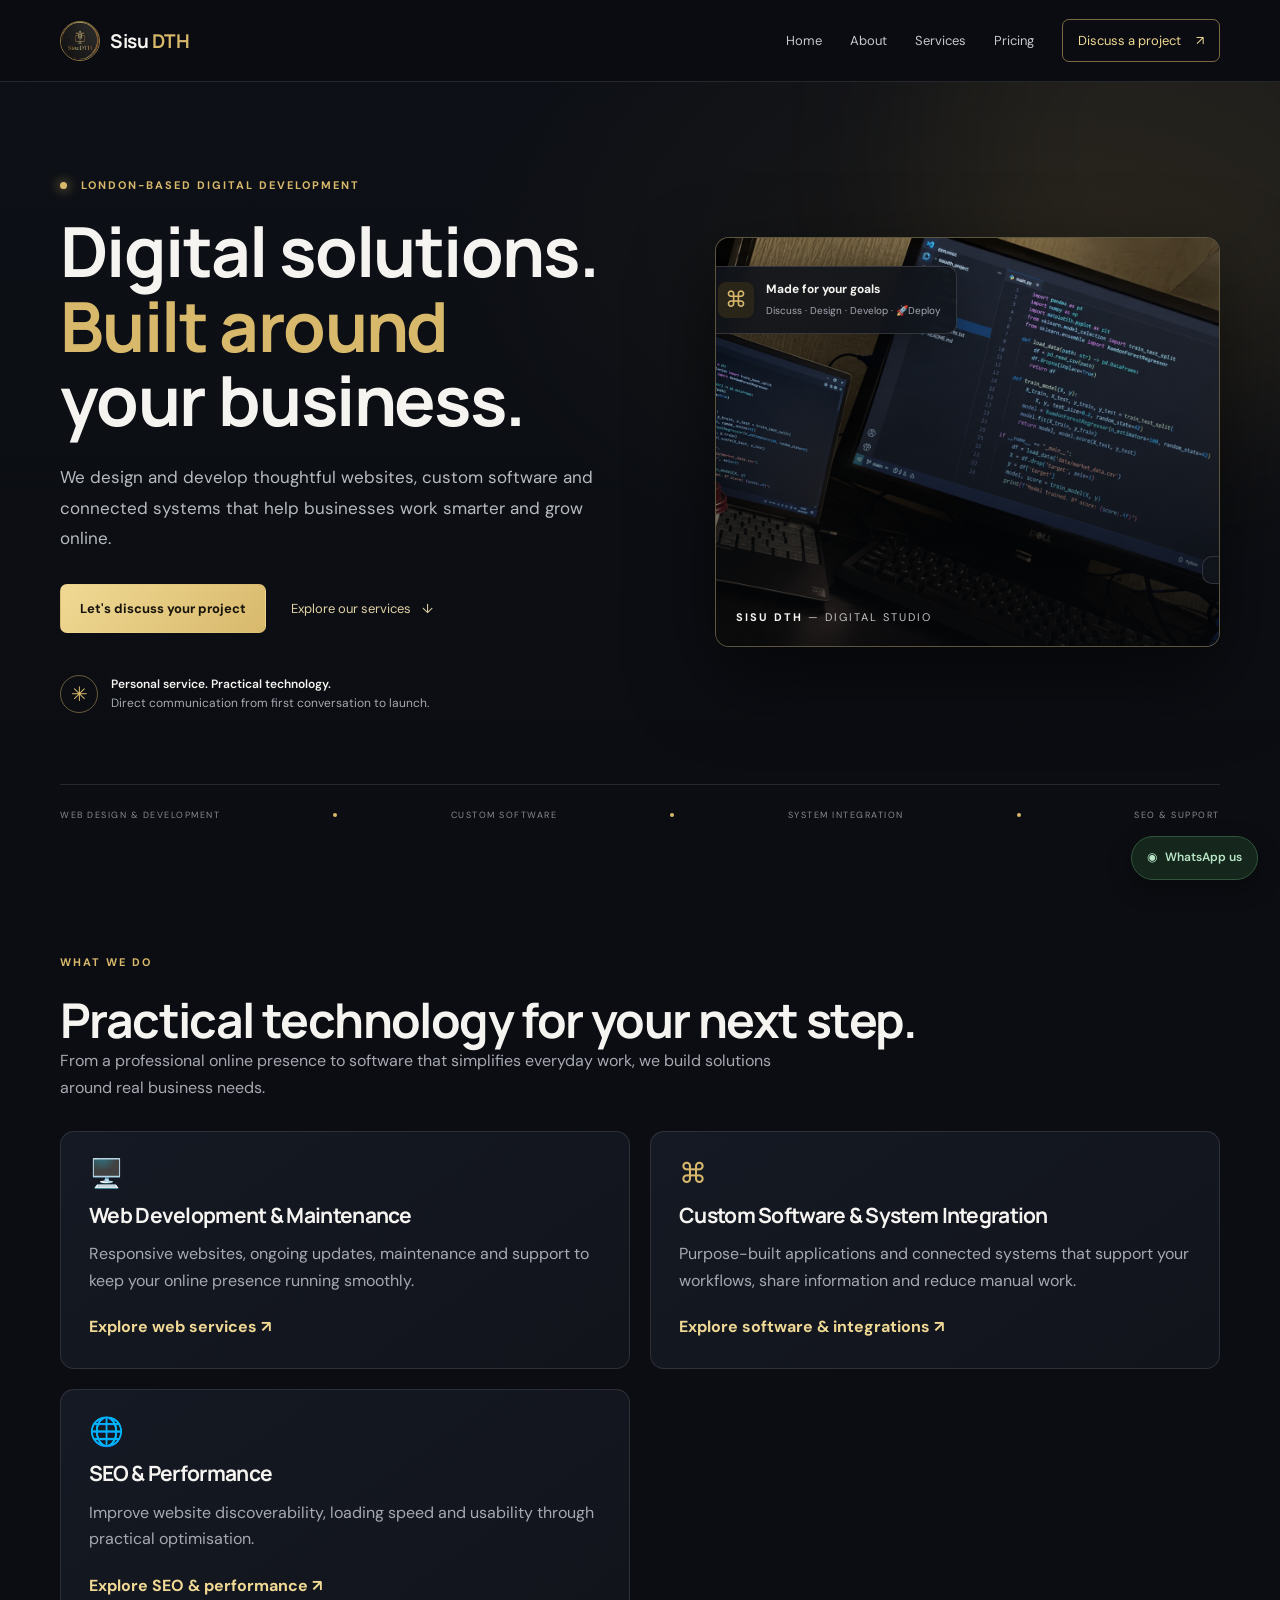
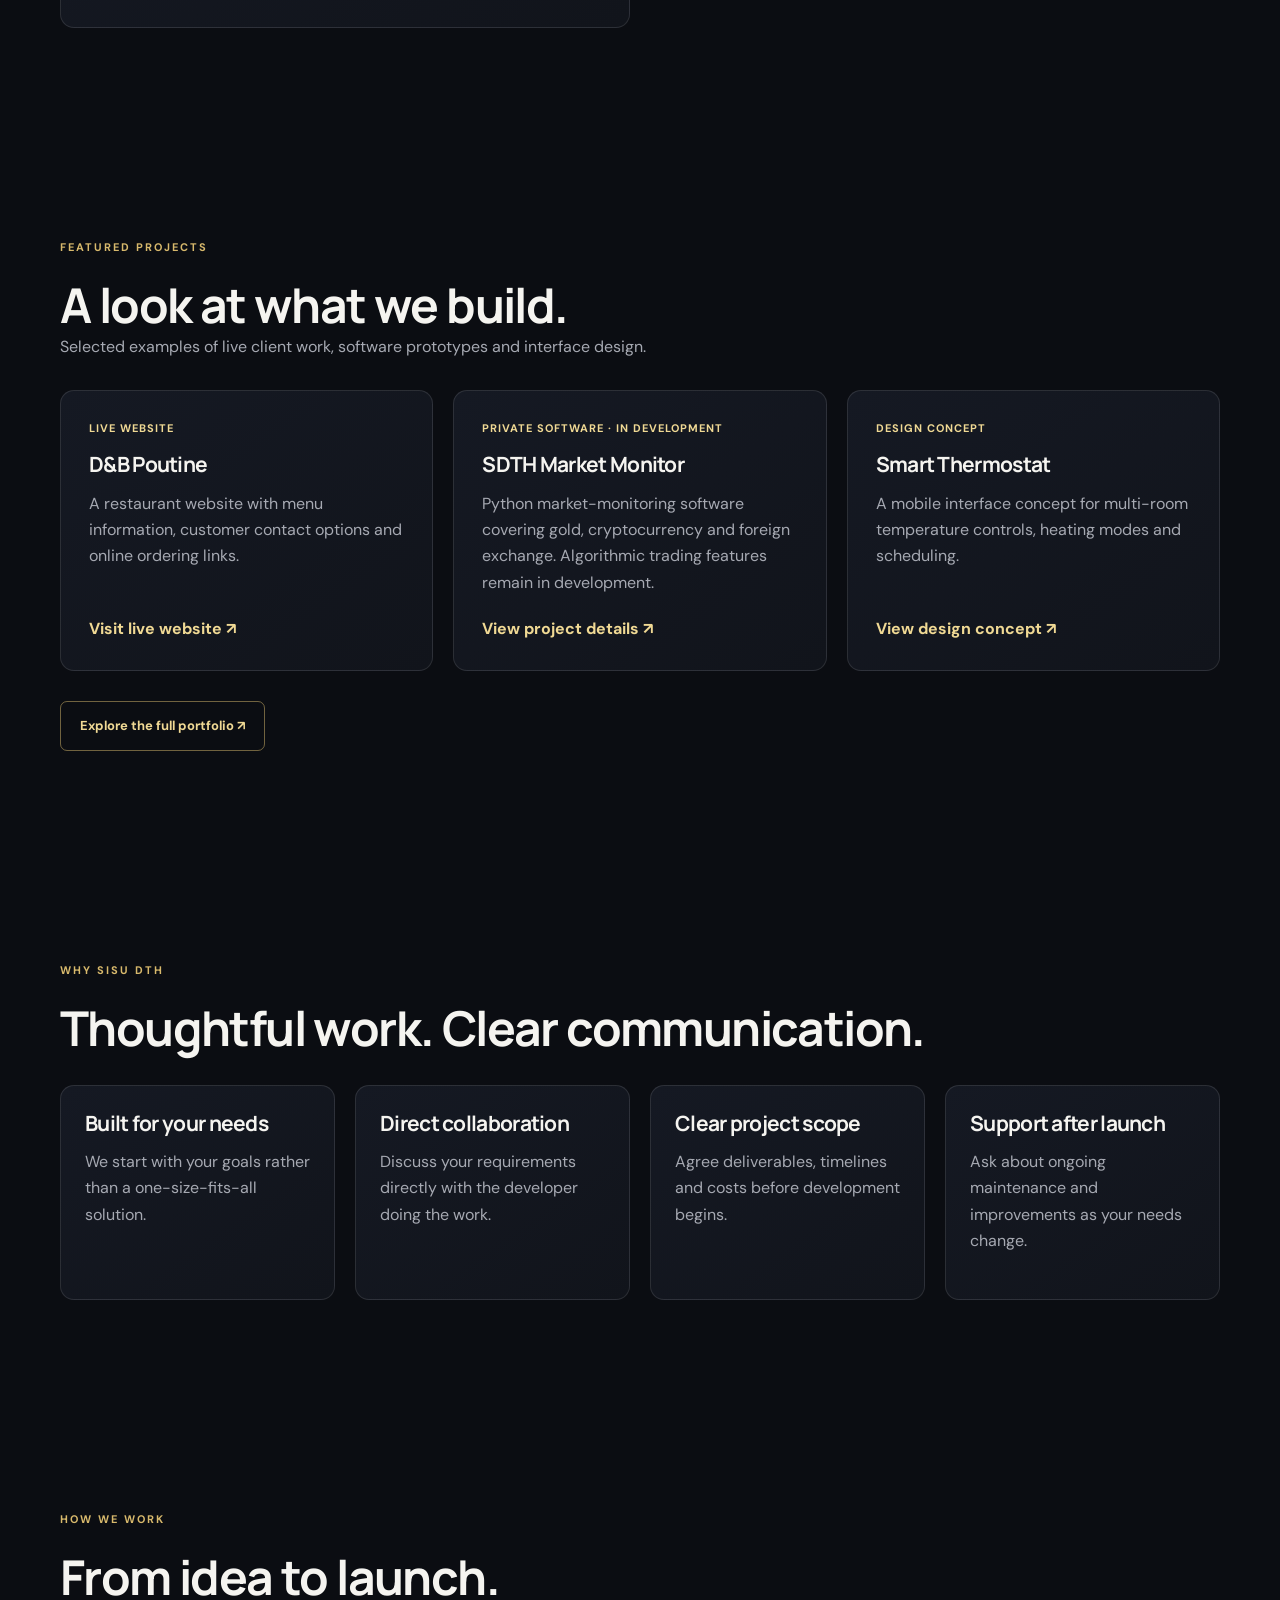
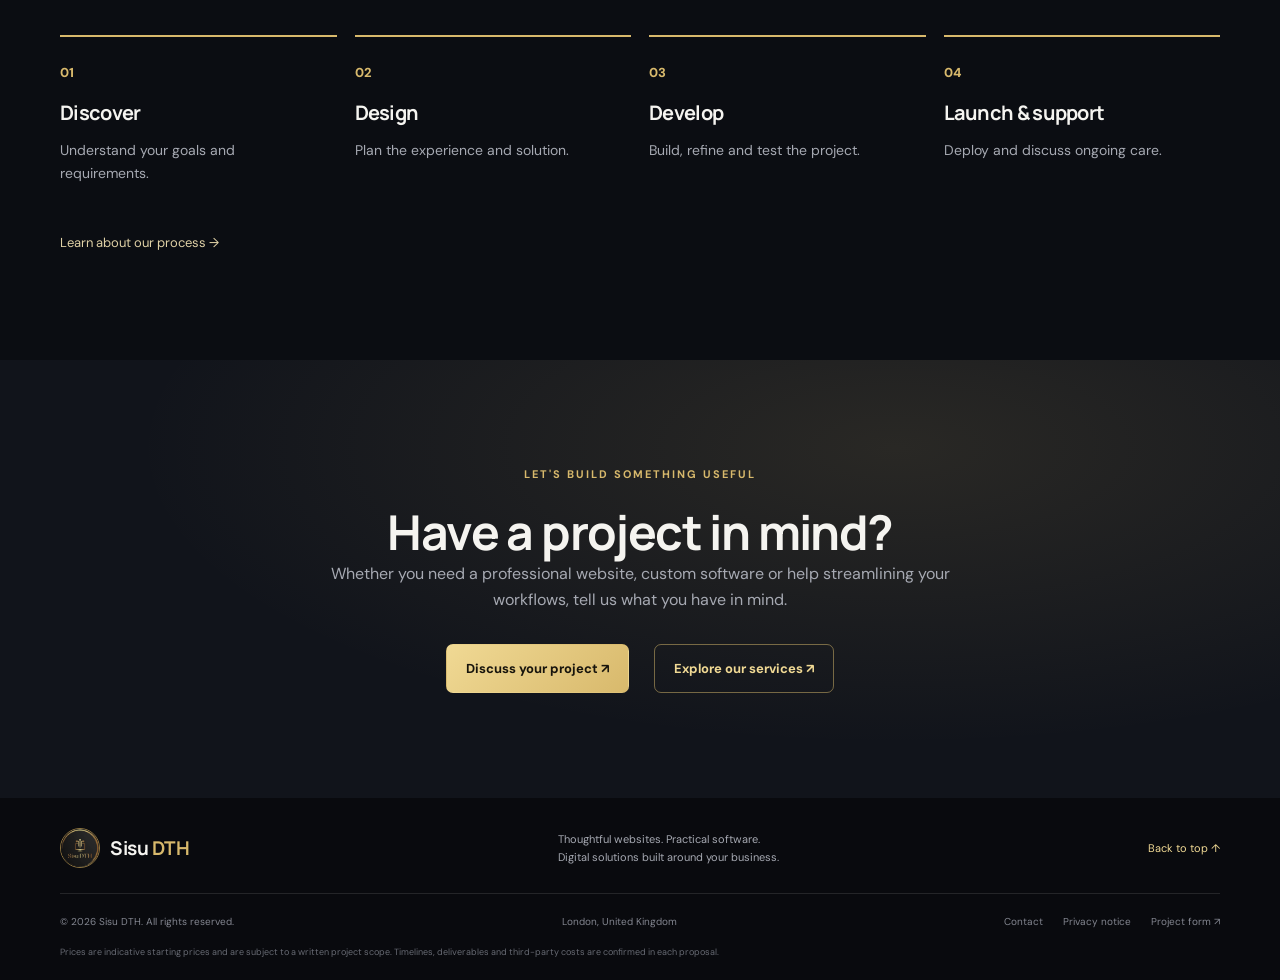
==== commit 2d402747: "Remove Portfolio menu item from shared navigation" ====
--- a/index.html
+++ b/index.html
@@ -13,7 +13,7 @@
   <a class="brand" href="index.html" aria-label="Sisu DTH home"><img src="assets/sisu-logo-source.png" alt="Sisu DTH logo"><span>Sisu <b>DTH</b></span></a>
   <button class="menu-toggle" type="button" aria-label="Open navigation" aria-expanded="false" aria-controls="nav">☰</button>
   <nav id="nav" aria-label="Main navigation">
-    <a href="index.html">Home</a><a href="about.html">About</a><a href="services.html">Services</a><a href="about.html#portfolio">Portfolio</a><a href="pricing.html">Pricing</a><a class="nav-cta" href="contact.html">Discuss a project <span>↗</span></a>
+    <a href="index.html">Home</a><a href="about.html">About</a><a href="services.html">Services</a><a href="pricing.html">Pricing</a><a class="nav-cta" href="contact.html">Discuss a project <span>↗</span></a>
   </nav>
 </header>
 <main>
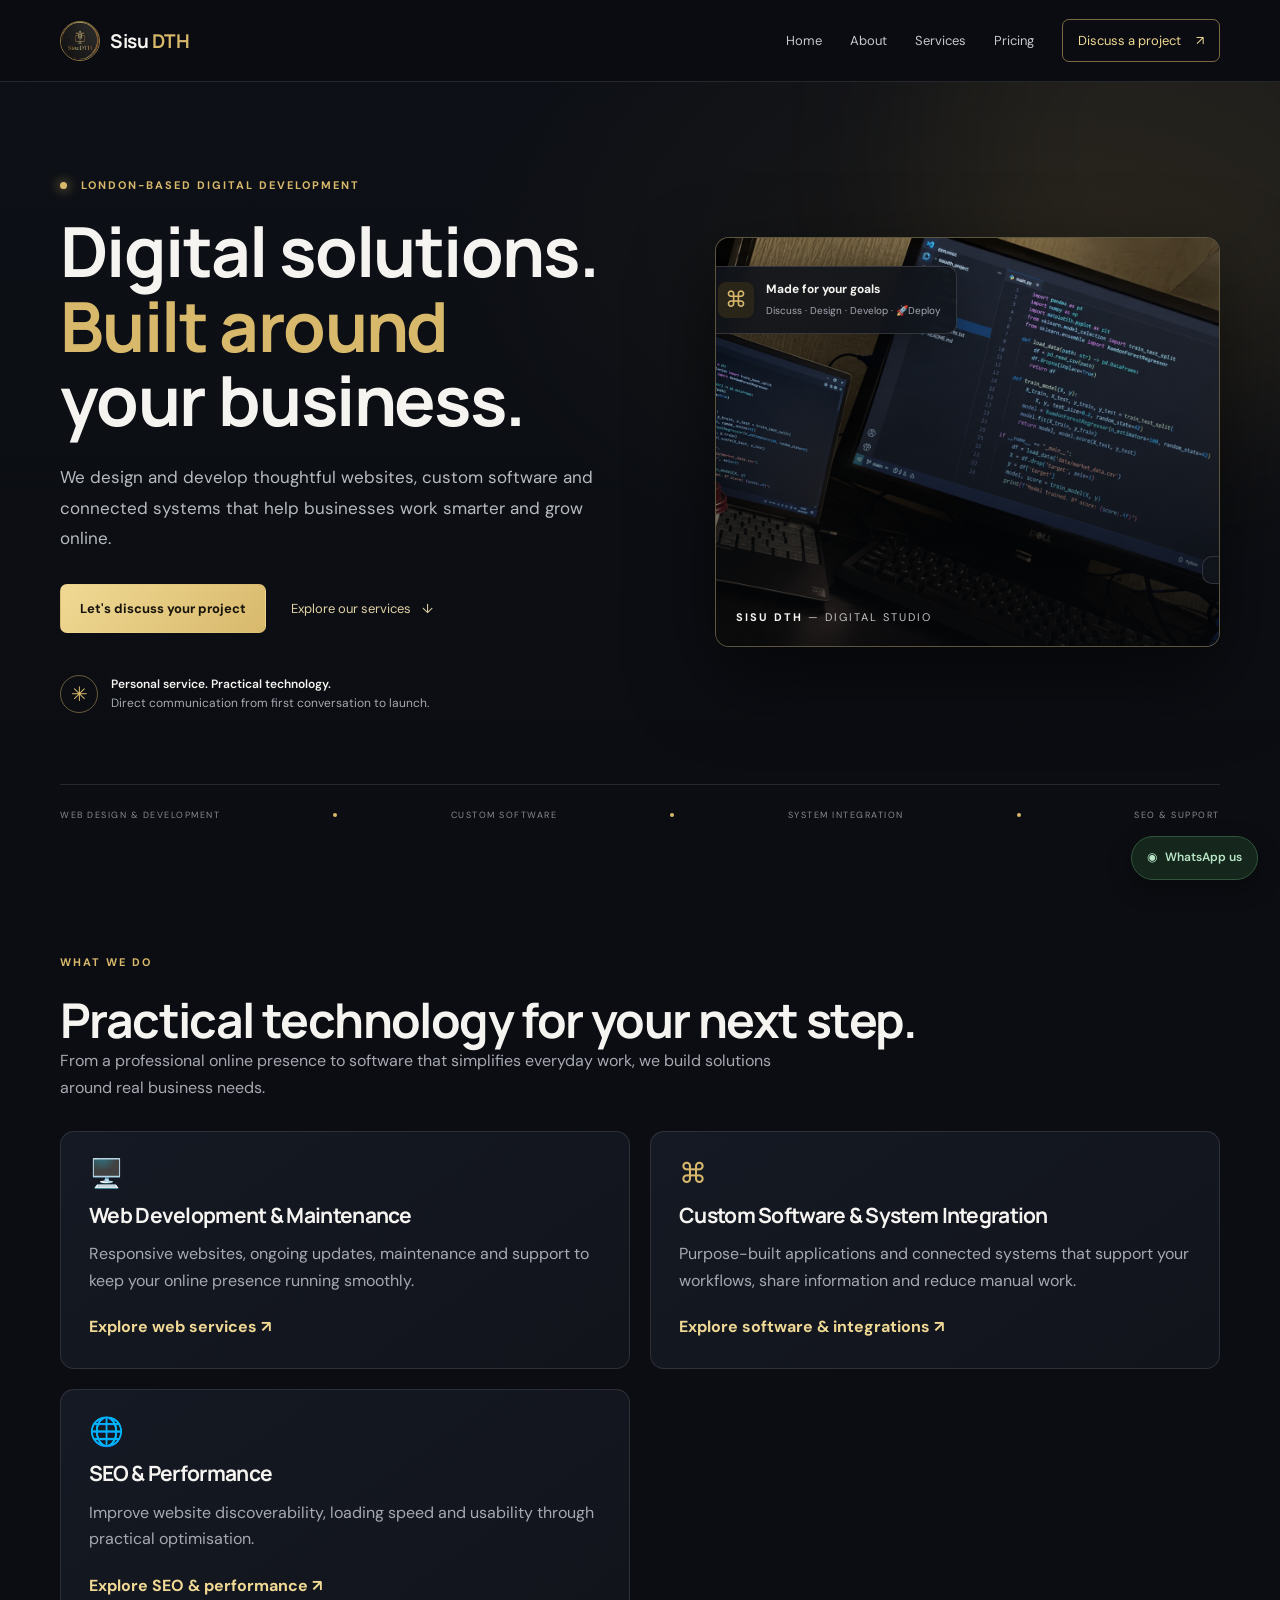
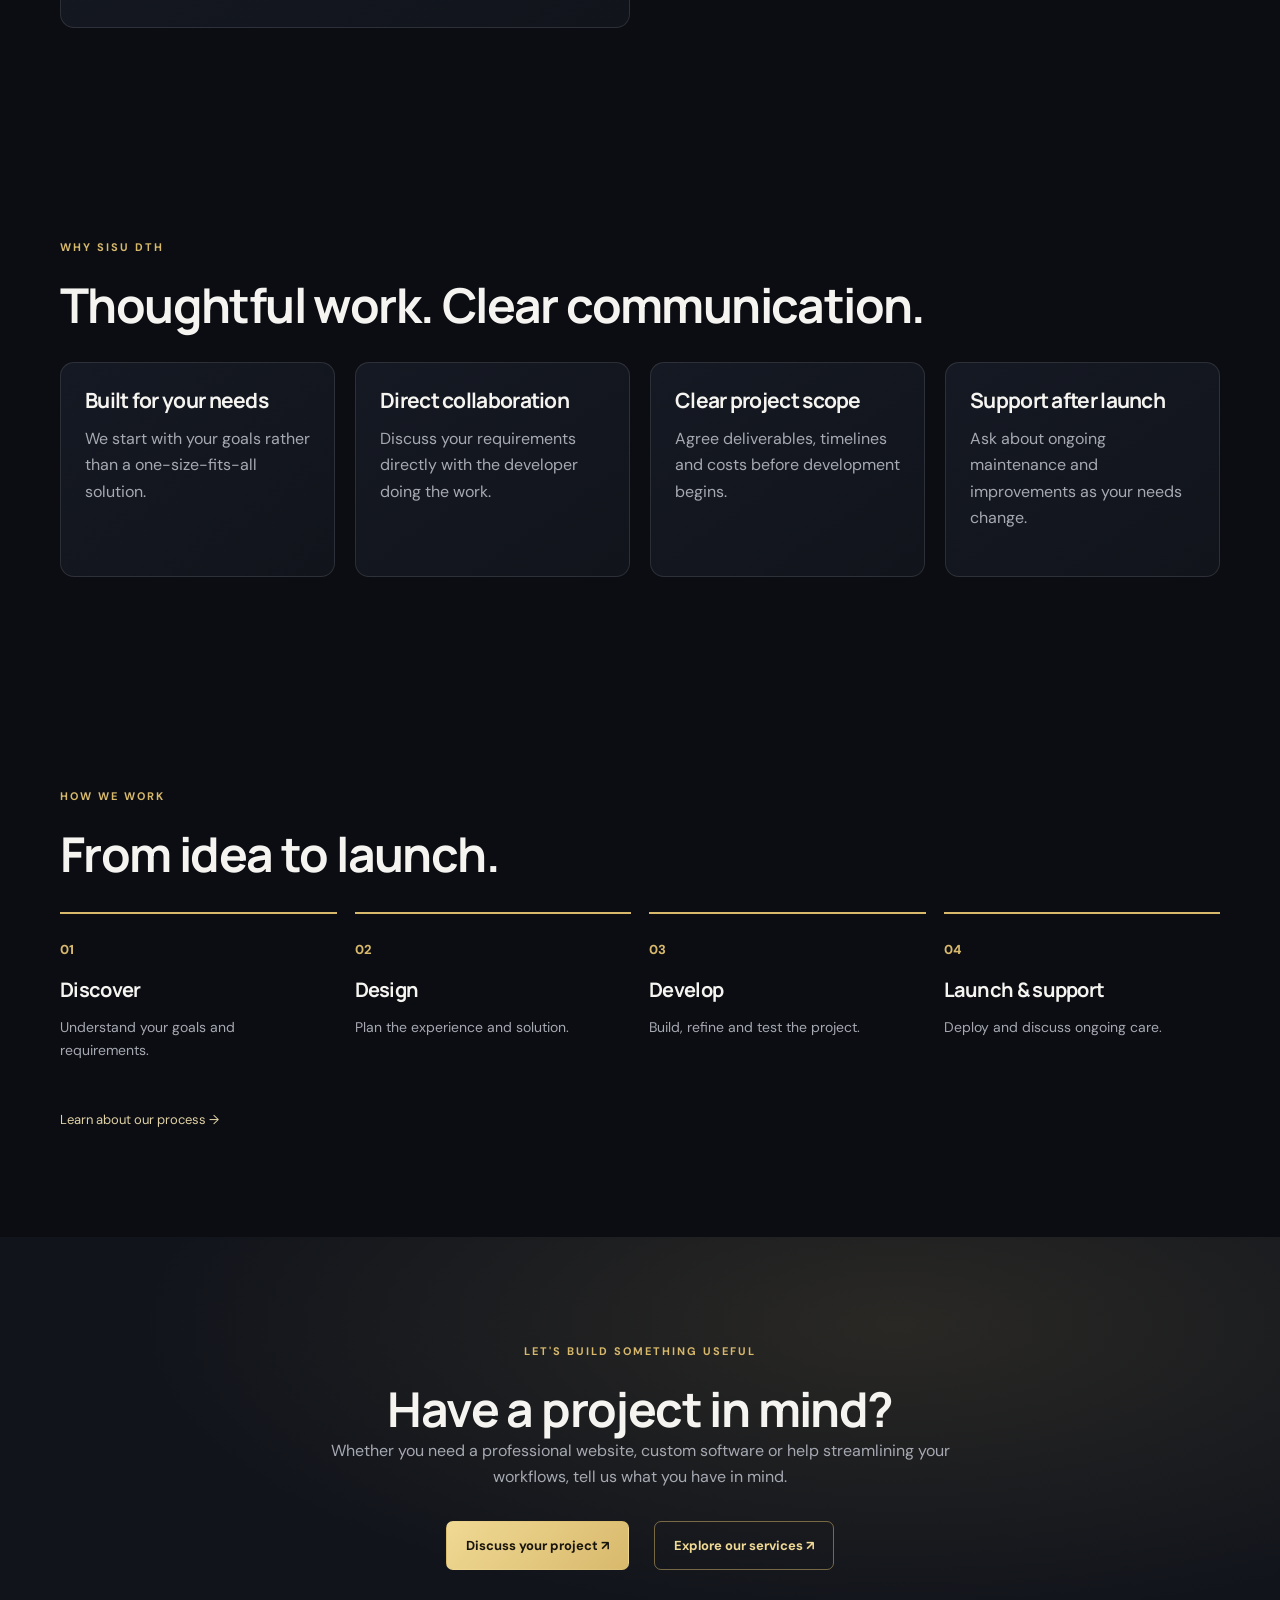
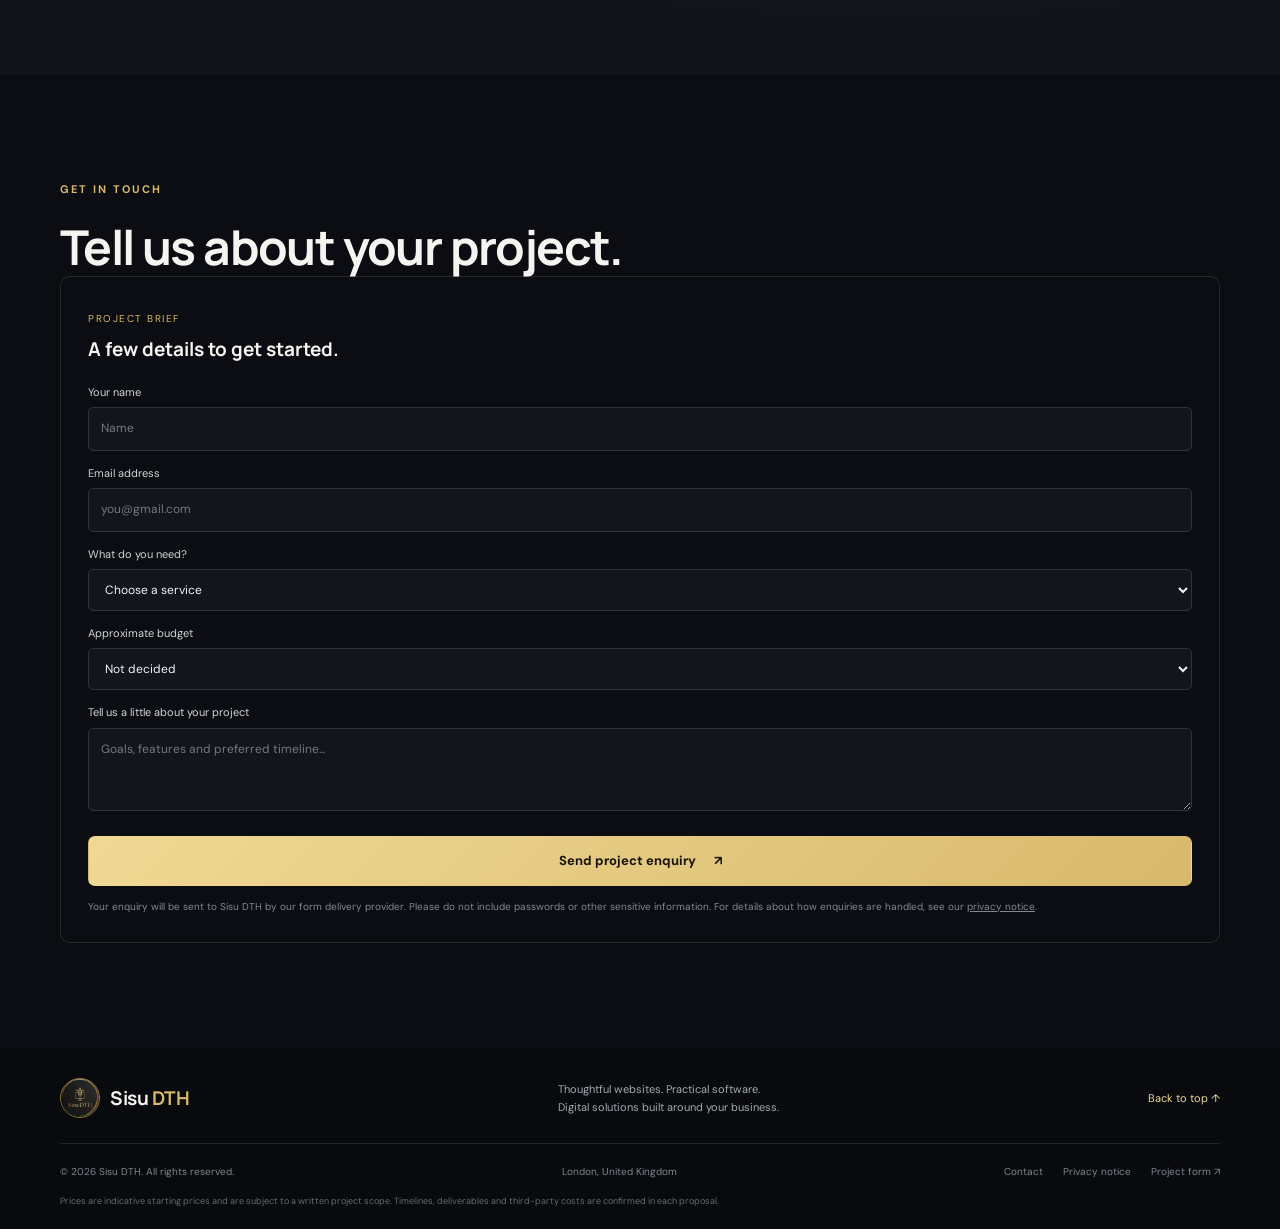
==== commit a3f25fa0: "Remove homepage featured work and add project brief below final CTA" ====
--- a/index.html
+++ b/index.html
@@ -54,21 +54,6 @@
   </div>
 </section>
 
-<!-- HOME / FEATURED PROJECTS -->
-<section class="section home-featured" aria-labelledby="home-projects-title">
-  <div class="container">
-    <p class="section-kicker">FEATURED PROJECTS</p>
-    <h2 id="home-projects-title">A look at what we build.</h2>
-    <p class="muted home-section-lead">Selected examples of live client work, software prototypes and interface design.</p>
-    <div class="home-card-grid">
-      <article class="home-info-card"><span class="home-project-status">LIVE WEBSITE</span><h3>D&amp;B Poutine</h3><p>A restaurant website with menu information, customer contact options and online ordering links.</p><a href="https://dbpoutine.com/" target="_blank" rel="noopener noreferrer">Visit live website ↗</a></article>
-      <article class="home-info-card"><span class="home-project-status">PRIVATE SOFTWARE · IN DEVELOPMENT</span><h3>SDTH Market Monitor</h3><p>Python market-monitoring software covering gold, cryptocurrency and foreign exchange. Algorithmic trading features remain in development.</p><a href="about.html#portfolio">View project details ↗</a></article>
-      <article class="home-info-card"><span class="home-project-status">DESIGN CONCEPT</span><h3>Smart Thermostat</h3><p>A mobile interface concept for multi-room temperature controls, heating modes and scheduling.</p><a href="about.html#portfolio">View design concept ↗</a></article>
-    </div>
-    <div class="home-section-action"><a class="btn btn-outline" href="about.html#portfolio">Explore the full portfolio ↗</a></div>
-  </div>
-</section>
-
 <!-- HOME / REASONS TO WORK WITH US -->
 <section class="section home-reasons" aria-labelledby="home-reasons-title">
   <div class="container">
@@ -107,6 +92,49 @@
     <div class="hero-actions"><a class="btn btn-gold" href="contact.html">Discuss your project ↗</a><a class="btn btn-outline" href="services.html">Explore our services ↗</a></div>
   </div>
 </section>
+<!-- HOME / PROJECT ENQUIRY FORM -->
+<section class="section home-enquiry" aria-labelledby="home-enquiry-title">
+  <div class="container home-enquiry-inner">
+    <div class="home-enquiry-intro"><p class="section-kicker">GET IN TOUCH</p><h2 id="home-enquiry-title">Tell us about your project.</h2></div>
+    <form class="contact-form" id="project-form" action="https://formsubmit.co/ajax/sisudth@gmail.com" method="POST">
+            <input type="hidden" name="_subject" value="New Sisu DTH website enquiry">
+            <input type="hidden" name="_template" value="table">
+            <input type="hidden" name="_captcha" value="true">
+            <input type="text" name="_honey" tabindex="-1" autocomplete="off" aria-hidden="true" class="honeypot">
+            <div class="form-heading"><span>PROJECT BRIEF</span>
+                <p>A few details to get started.</p>
+            </div>
+            <label for="name">Your name</label><input id="name" name="name" required placeholder="Name">
+            <label for="email">Email address</label><input id="email" name="email" type="email" required placeholder="you@gmail.com">
+            <label for="service">What do you need?</label>
+            <select id="service" name="service" required>
+                <option value="">Choose a service</option>
+                <option>Website development</option>
+                <option>E-commerce website</option>
+                <option>Custom software</option>
+                <option>System integration / automation</option>
+                <option>SEO and performance</option>
+                <option>Maintenance and support</option>
+                <option>Not sure yet</option>
+            </select>
+            <label for="budget">Approximate budget</label>
+            <select id="budget" name="budget">
+                <option>Not decided</option>
+                <option>Under £500</option>
+                <option>£500–£1,000</option>
+                <option>£1,000–£3,000</option>
+                <option>£3,000–£10,000</option>
+                <option>£10,000+</option>
+            </select>
+            <label for="message">Tell us a little about your project</label>
+            <textarea id="message" name="message" rows="3" placeholder="Goals, features and preferred timeline..."></textarea>
+            <button class="btn btn-gold submit-btn" type="submit">Send project enquiry <span aria-hidden="true">↗</span></button>
+            <div class="form-status" id="form-status" role="status" aria-live="polite" aria-atomic="true" hidden></div>
+            <p class="form-note">Your enquiry will be sent to Sisu DTH by our form delivery provider. Please do not include passwords or other sensitive information. For details about how enquiries are handled, see our <u><a href="privacy.html">privacy notice</a></u>.</p>
+            
+            </form>
+  </div>
+</section>
 </main>
 <footer class="footer"><div class="container footer-top"><a class="brand" href="index.html"><img src="assets/sisu-logo-source.png" alt=""><span>Sisu <b>DTH</b></span></a><p>Thoughtful websites. Practical software.<br>Digital solutions built around your business.</p><a class="back-top" href="index.html">Back to top ↑</a></div><div class="container footer-bottom"><span>© <span id="year"></span> Sisu DTH. All rights reserved.</span><span>London, United Kingdom</span><div><a href="contact.html">Contact</a><a href="privacy.html">Privacy notice</a><a href="https://forms.office.com/r/xNN5vFmRzT" target="_blank" rel="noopener">Project form ↗</a></div></div><p class="disclaimer container">Prices are indicative starting prices and are subject to a written project scope. Timelines, deliverables and third-party costs are confirmed in each proposal.</p></footer>
 <a class="whatsapp" href="https://wa.me/447459705560" target="_blank" rel="noopener" aria-label="Contact Sisu DTH on WhatsApp">◉ <span>WhatsApp us</span></a>
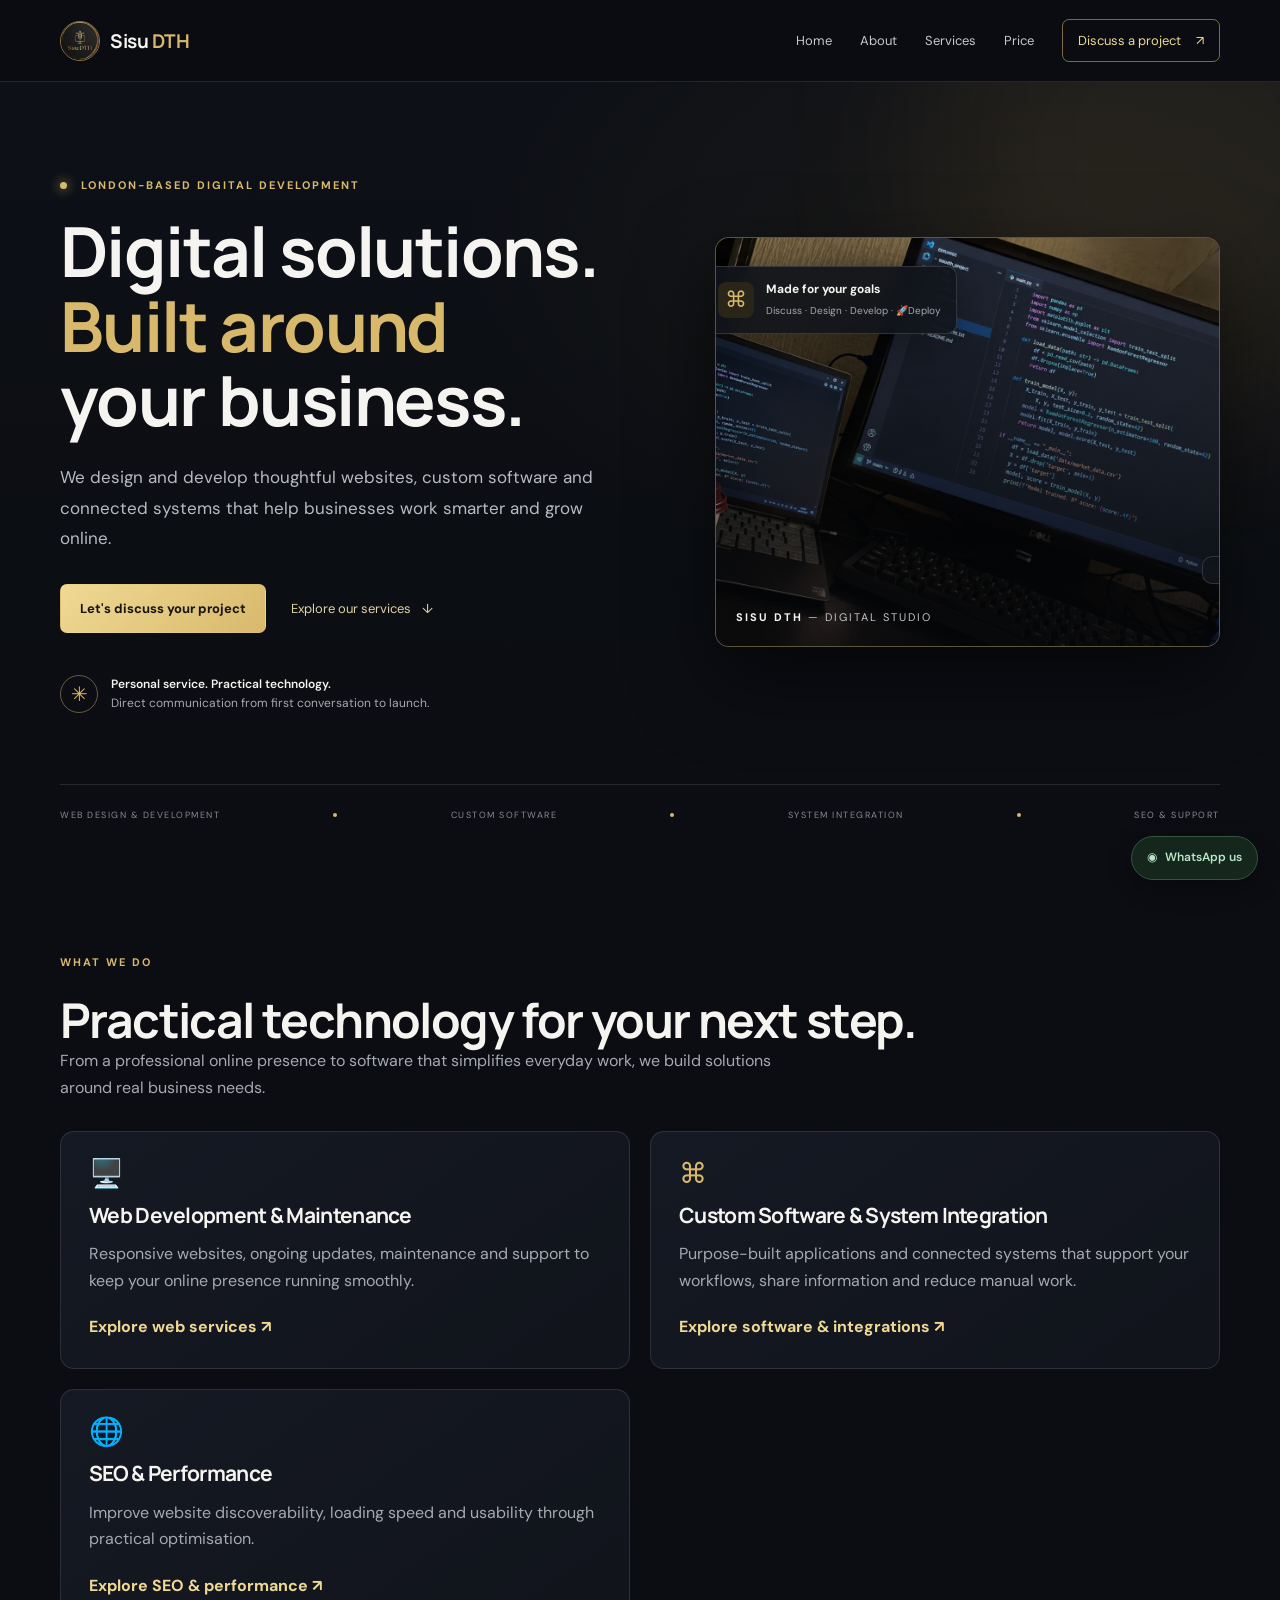
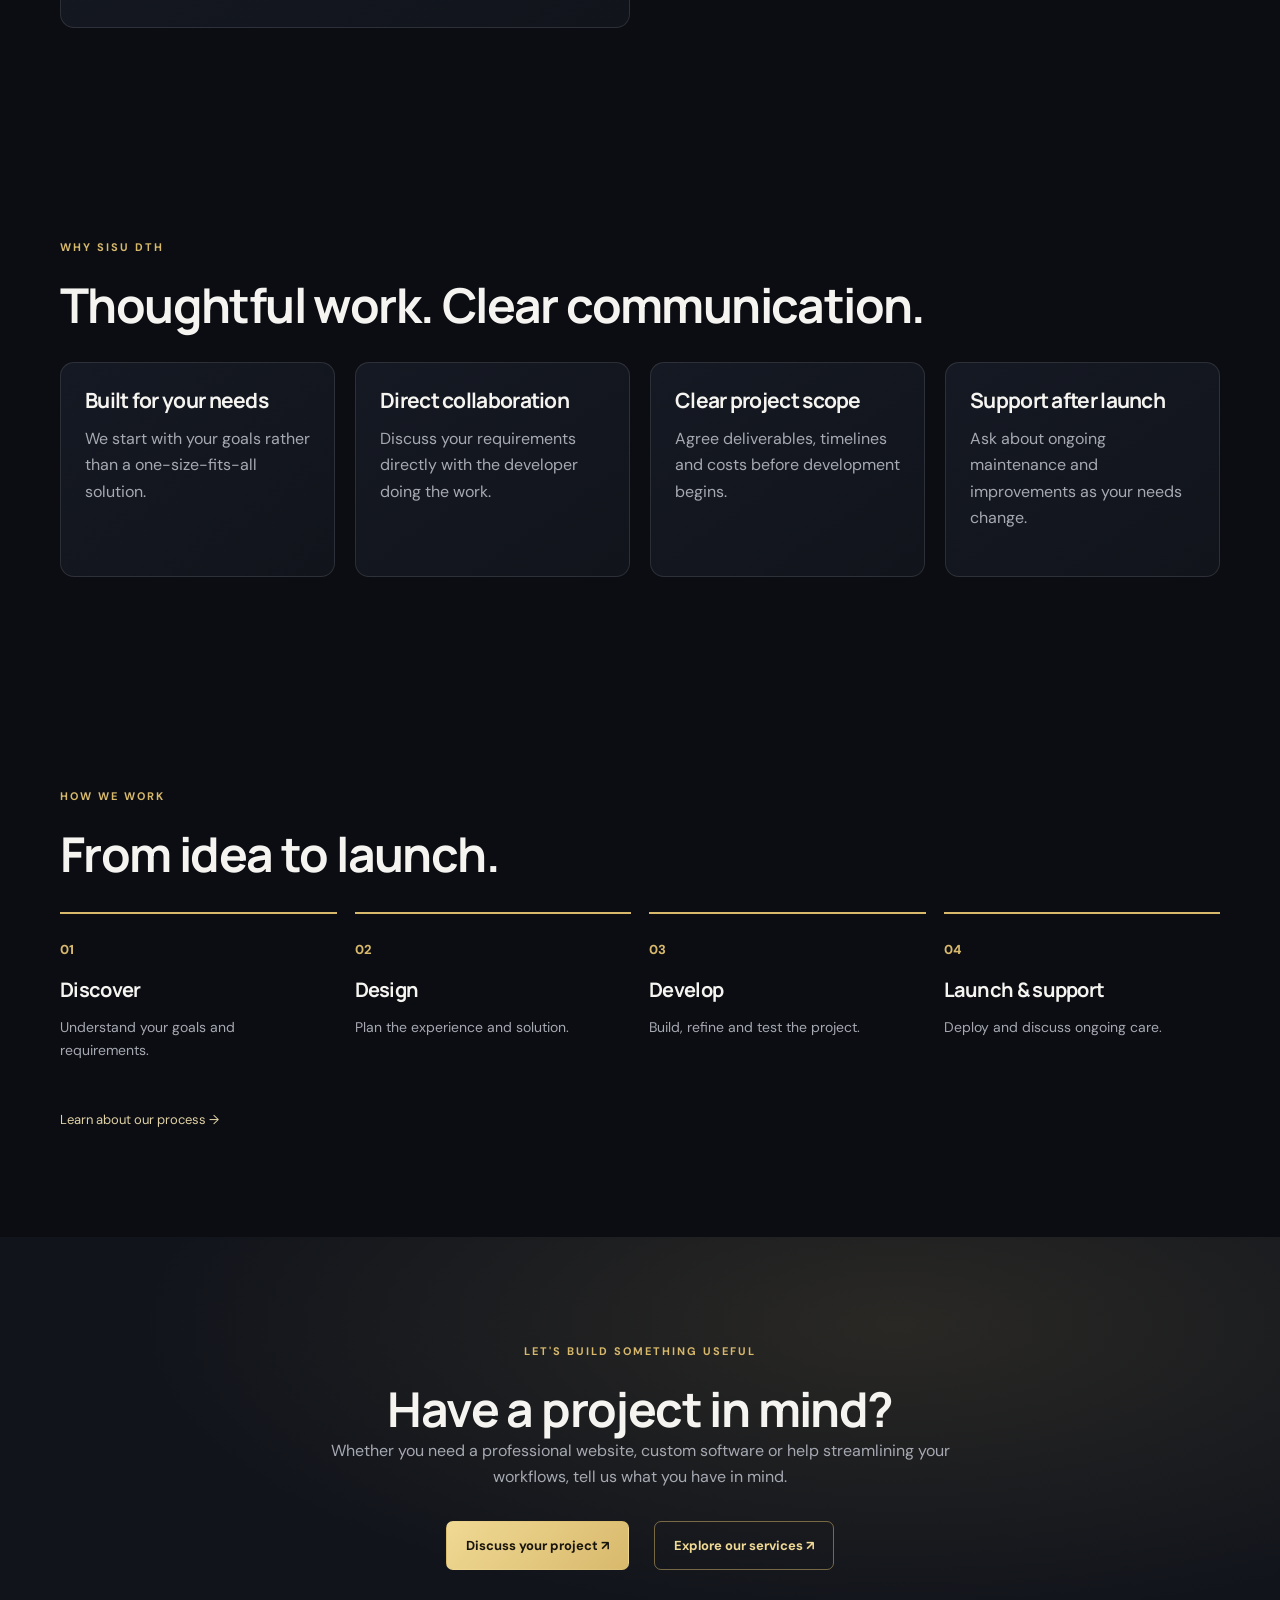
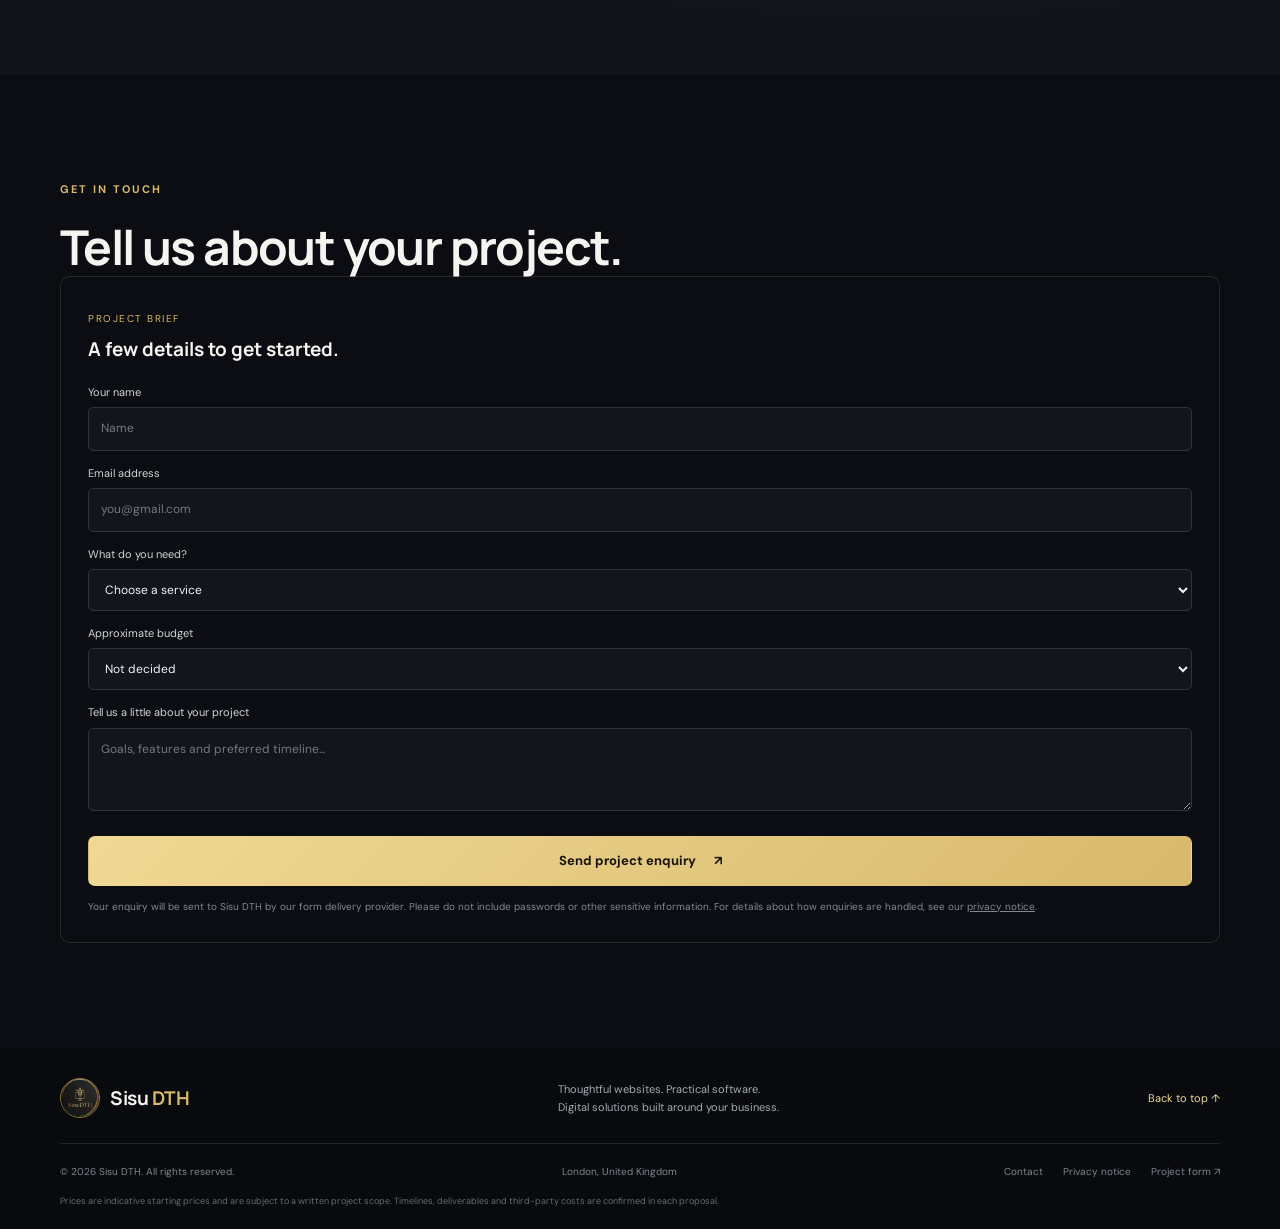
==== commit ca55b055: "Rename navigation label from Pricing to Price" ====
--- a/index.html
+++ b/index.html
@@ -13,7 +13,7 @@
   <a class="brand" href="index.html" aria-label="Sisu DTH home"><img src="assets/sisu-logo-source.png" alt="Sisu DTH logo"><span>Sisu <b>DTH</b></span></a>
   <button class="menu-toggle" type="button" aria-label="Open navigation" aria-expanded="false" aria-controls="nav">☰</button>
   <nav id="nav" aria-label="Main navigation">
-    <a href="index.html">Home</a><a href="about.html">About</a><a href="services.html">Services</a><a href="pricing.html">Pricing</a><a class="nav-cta" href="contact.html">Discuss a project <span>↗</span></a>
+    <a href="index.html">Home</a><a href="about.html">About</a><a href="services.html">Services</a><a href="pricing.html">Price</a><a class="nav-cta" href="contact.html">Discuss a project <span>↗</span></a>
   </nav>
 </header>
 <main>
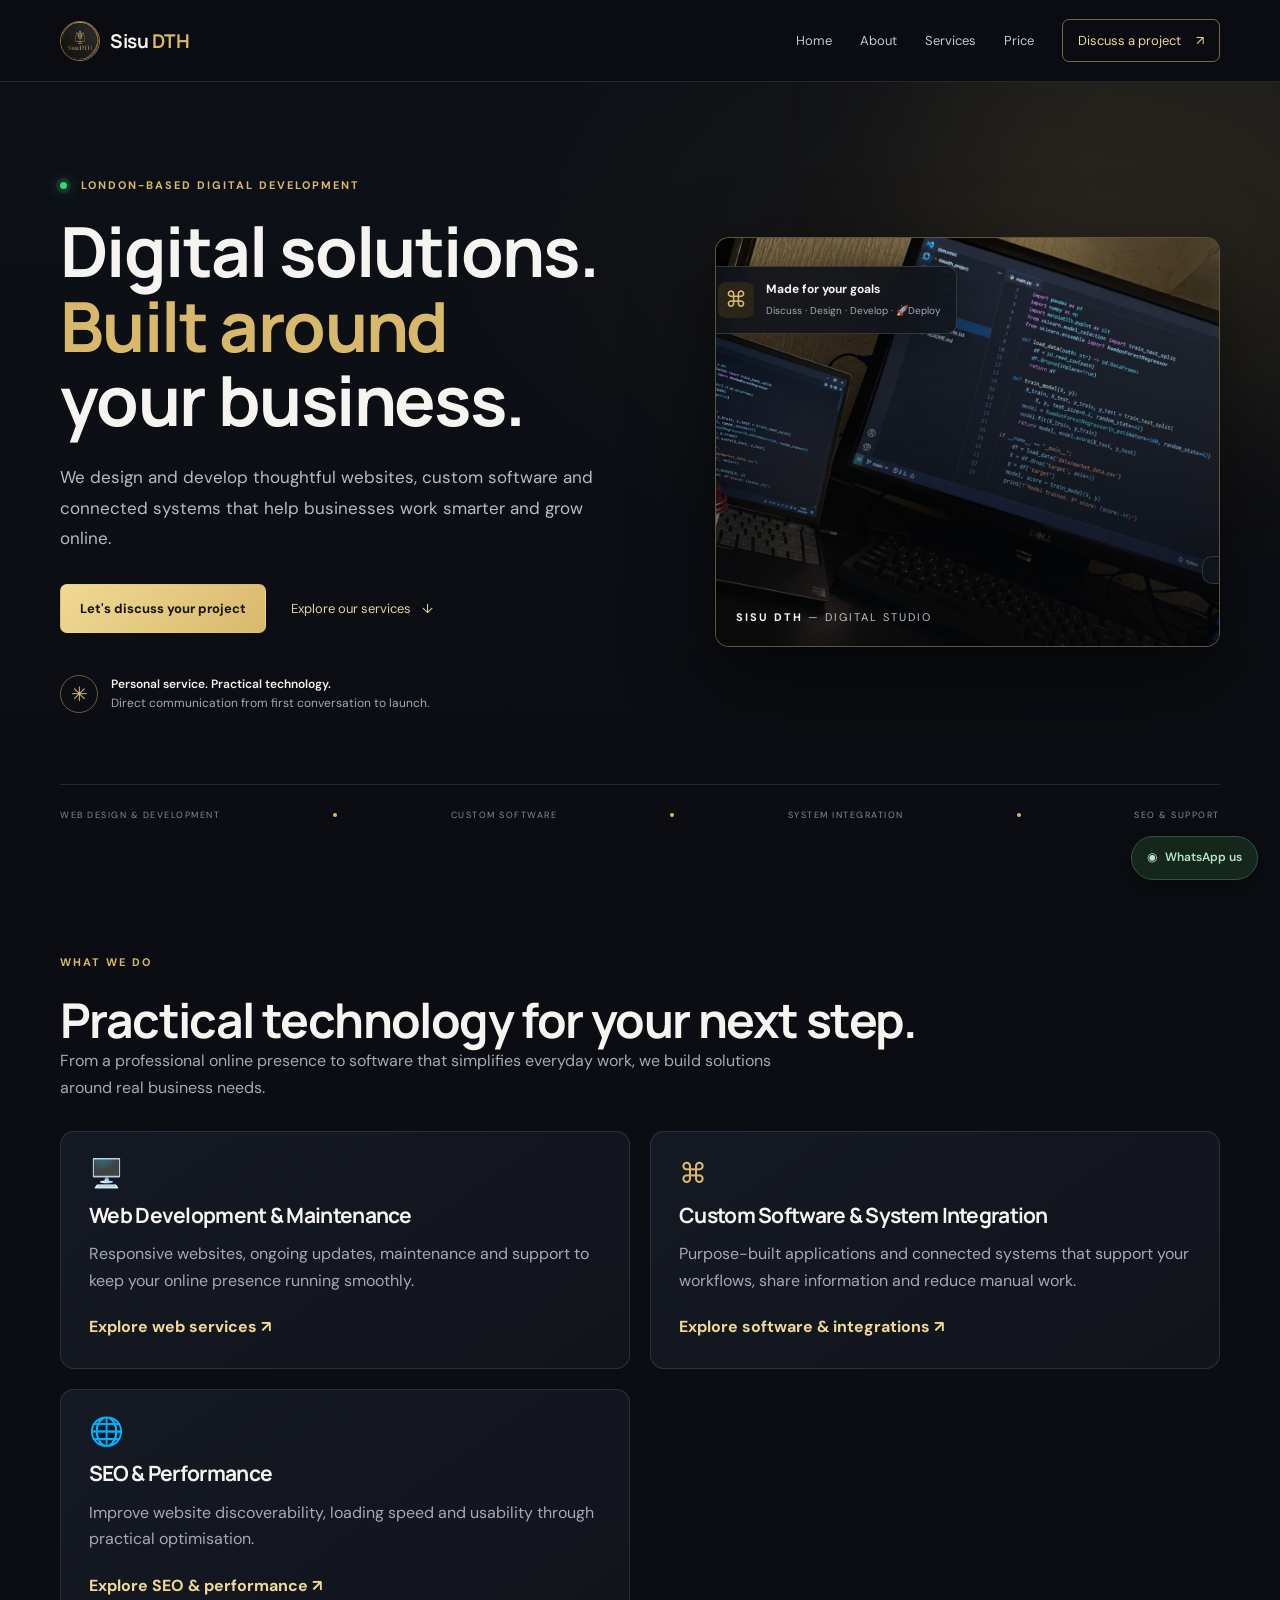
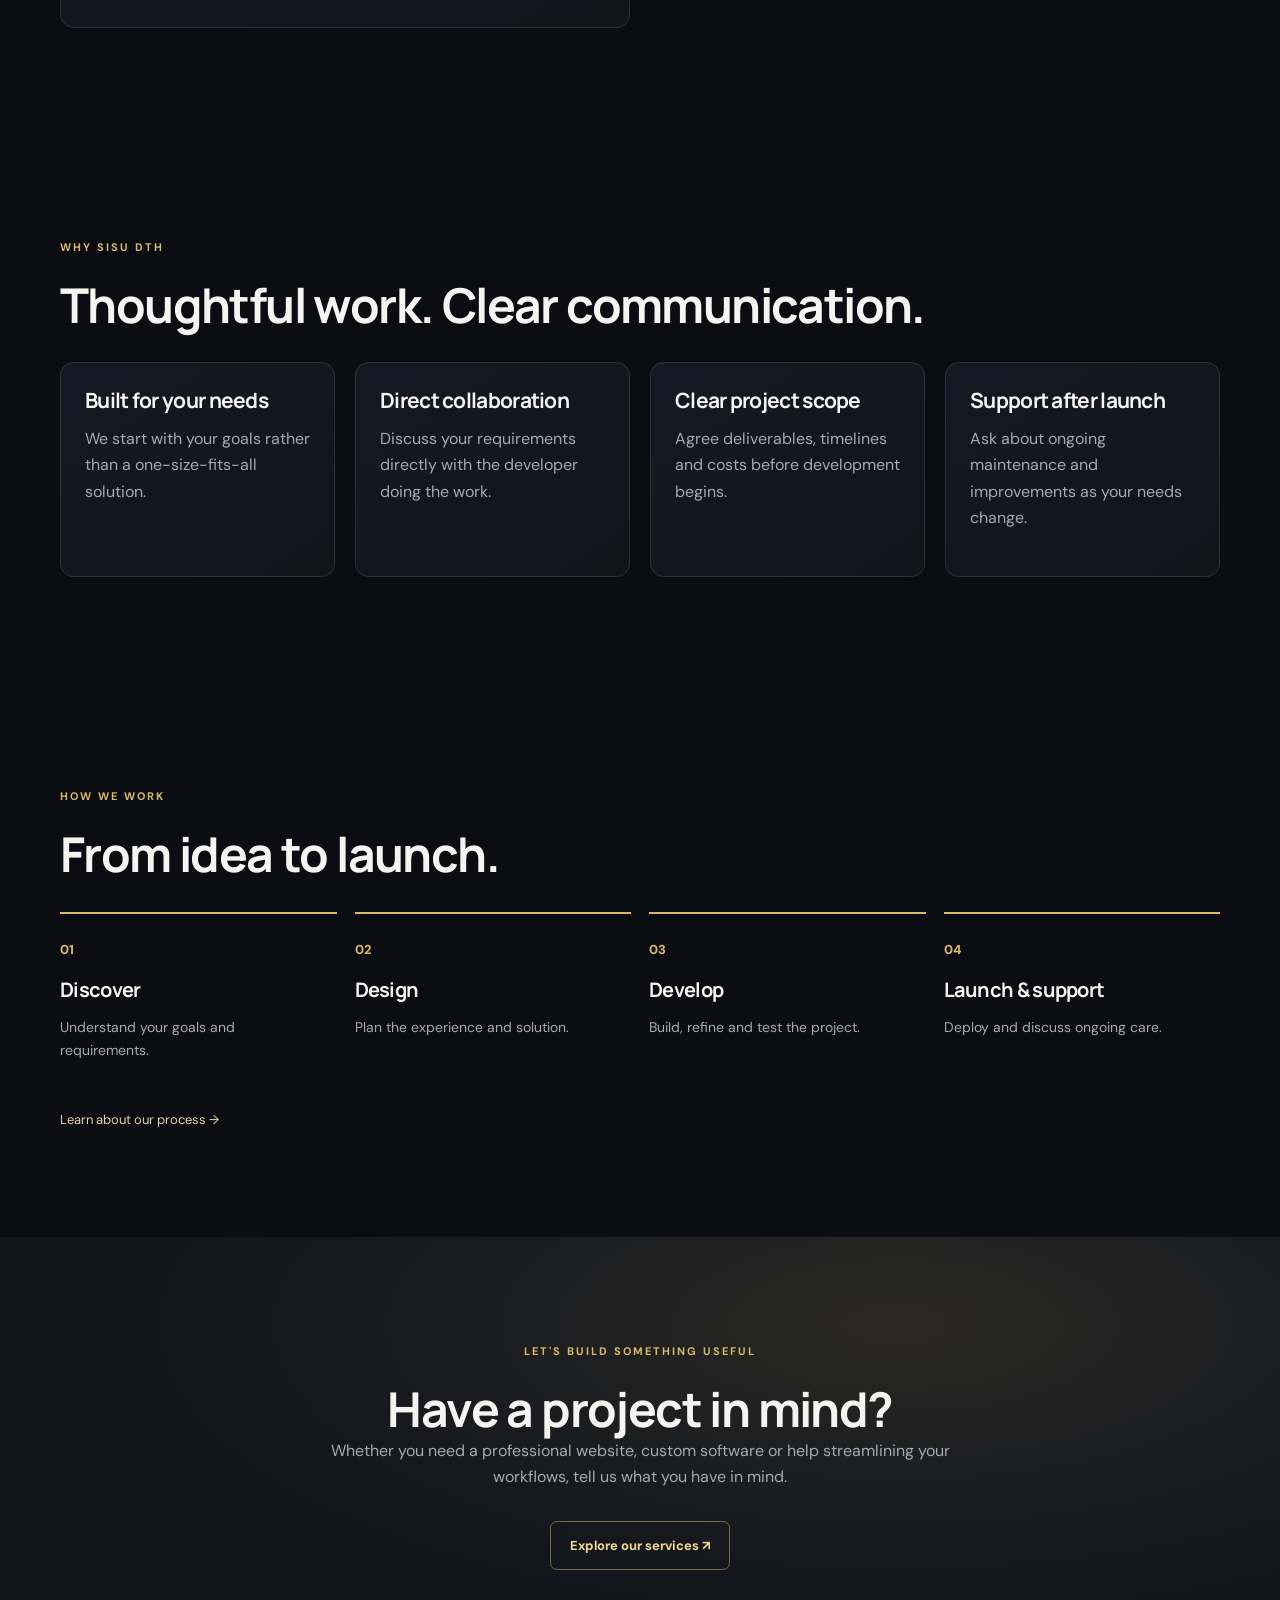
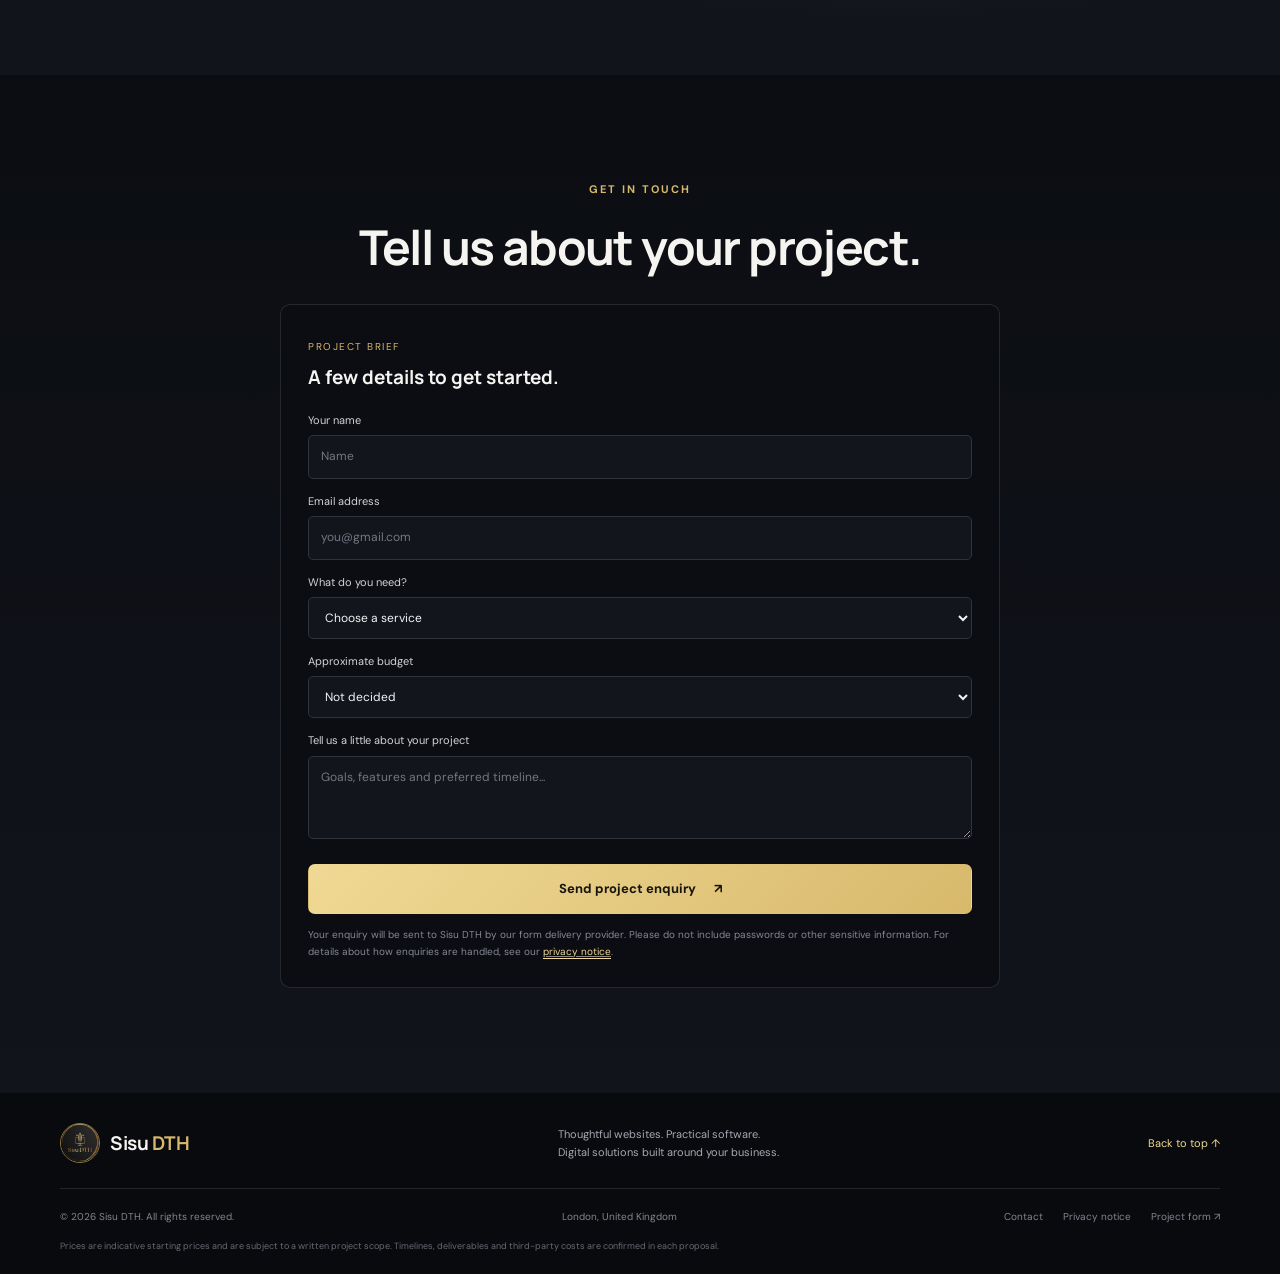
==== commit 7baea509: "Remove redundant homepage discuss-project CTA above enquiry form" ====
--- a/index.html
+++ b/index.html
@@ -89,7 +89,7 @@
     <p class="section-kicker">LET'S BUILD SOMETHING USEFUL</p>
     <h2 id="home-cta-title">Have a project in mind?</h2>
     <p>Whether you need a professional website, custom software or help streamlining your workflows, tell us what you have in mind.</p>
-    <div class="hero-actions"><a class="btn btn-gold" href="contact.html">Discuss your project ↗</a><a class="btn btn-outline" href="services.html">Explore our services ↗</a></div>
+    <div class="hero-actions"><a class="btn btn-outline" href="services.html">Explore our services ↗</a></div>
   </div>
 </section>
 <!-- HOME / PROJECT ENQUIRY FORM -->
--- a/styles.css
+++ b/styles.css
@@ -76,3 +76,20 @@
 /* Four primary service categories: two columns on desktop, one on mobile. */
 .home-services-grid{grid-template-columns:repeat(2,minmax(0,1fr))}
 @media(max-width:600px){.home-services-grid{grid-template-columns:1fr}}
+
+/* FINAL PHASE-1 POLISH: online indicator, homepage brief and Price highlights */
+.hero .eyebrow .pulse{background:#36d67a;box-shadow:0 0 0 4px rgba(54,214,122,.13),0 0 14px rgba(54,214,122,.8);animation:sisu-online-pulse 2.4s ease-in-out infinite}
+@keyframes sisu-online-pulse{50%{box-shadow:0 0 0 7px rgba(54,214,122,.05),0 0 18px rgba(54,214,122,.95)}}
+@media(prefers-reduced-motion:reduce){.hero .eyebrow .pulse{animation:none}}
+.home-enquiry{background:linear-gradient(180deg,var(--bg),var(--panel))}
+.home-enquiry-inner{max-width:850px}
+.home-enquiry-intro{text-align:center;margin-bottom:28px}
+.home-enquiry .contact-form{max-width:720px;margin-inline:auto;width:100%}
+.home-enquiry .form-note a,.contact-form .form-note a{color:var(--gold2);text-decoration:underline;text-underline-offset:3px}
+.home-enquiry .form-note a:hover,.contact-form .form-note a:hover{color:#fff0ba}
+.pricing .maintenance-badge,.pricing .price-card .maintenance-badge{color:#57e49a;border-color:rgba(87,228,154,.45);background:rgba(41,160,95,.12);font-weight:800;font-size:13px;letter-spacing:.2px}
+.pricing .price{font-size:clamp(38px,4vw,54px)}
+.pricing .price-card .price-desc{font-size:16px}
+.pricing .price-card ul{font-size:15px}
+.pricing .section-head>p{font-size:17px}
+@media(max-width:600px){.home-enquiry-inner{width:min(var(--max),calc(100% - 32px))}}
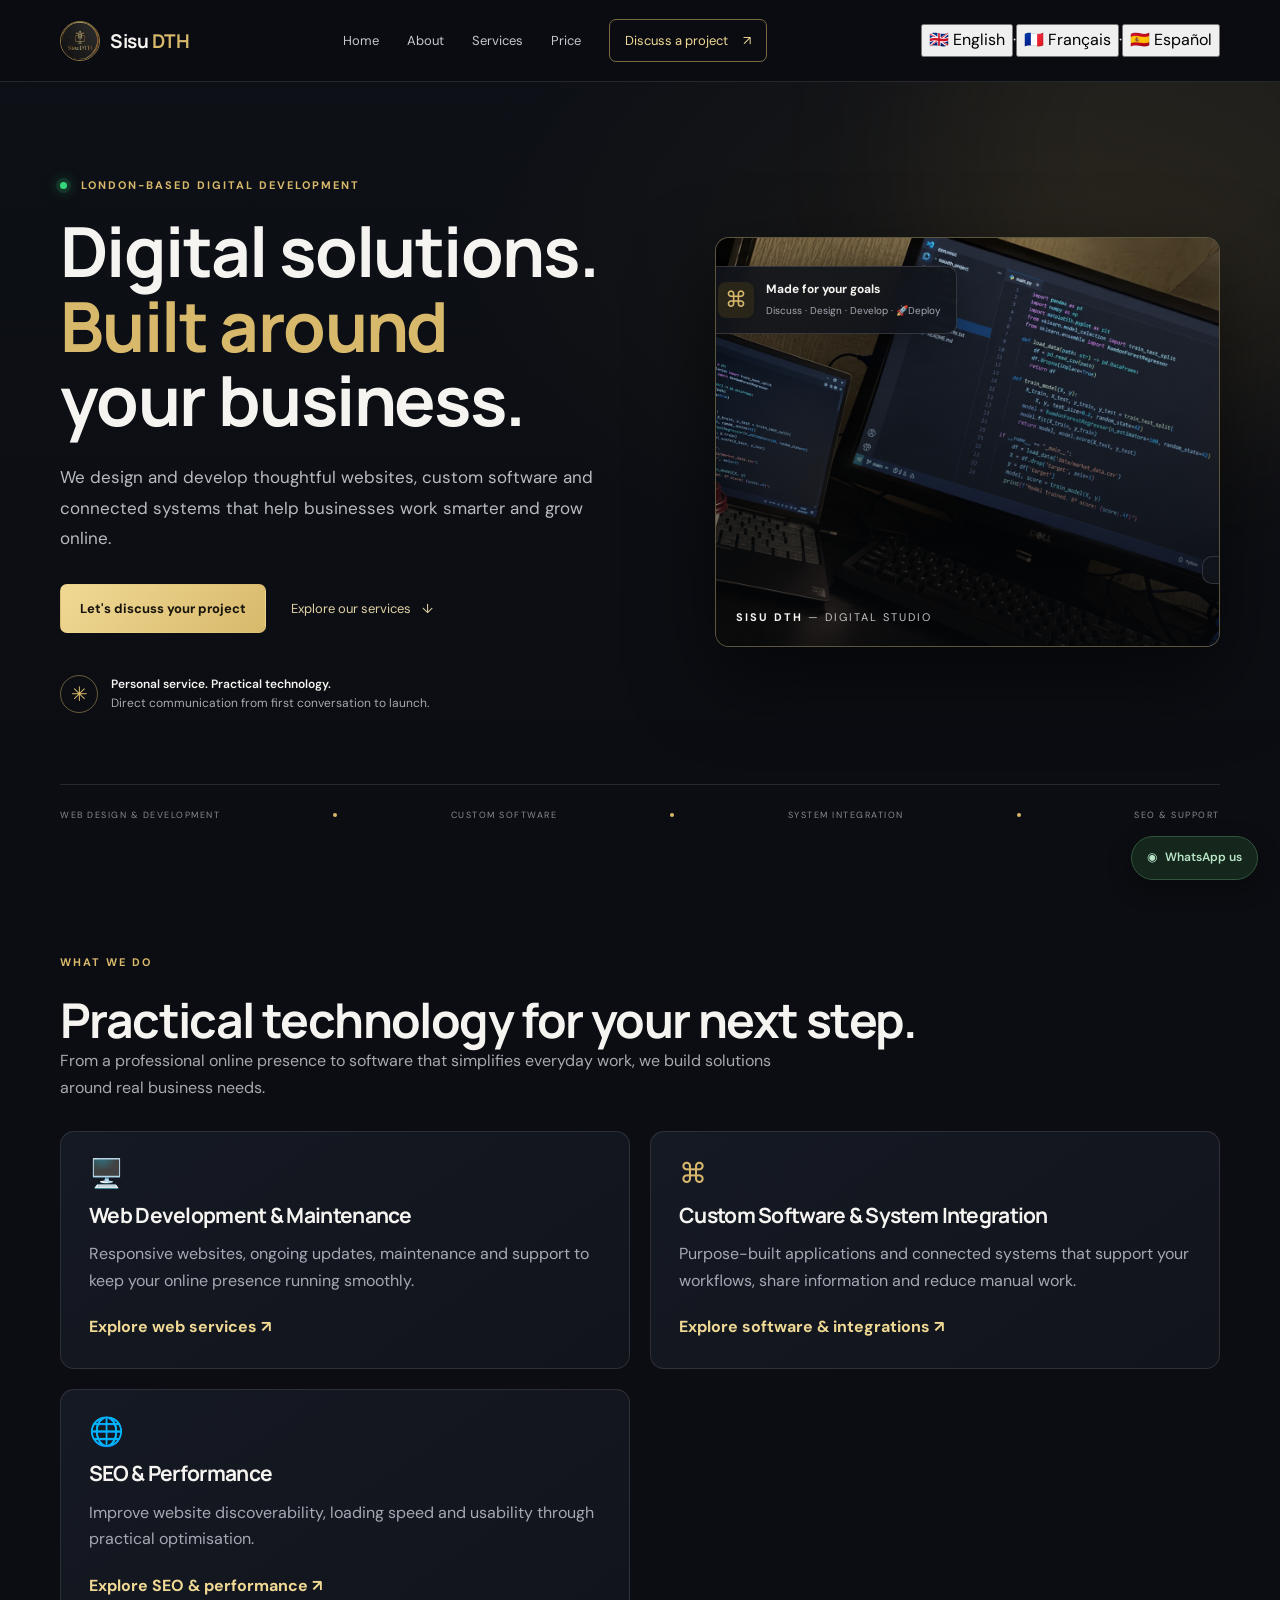
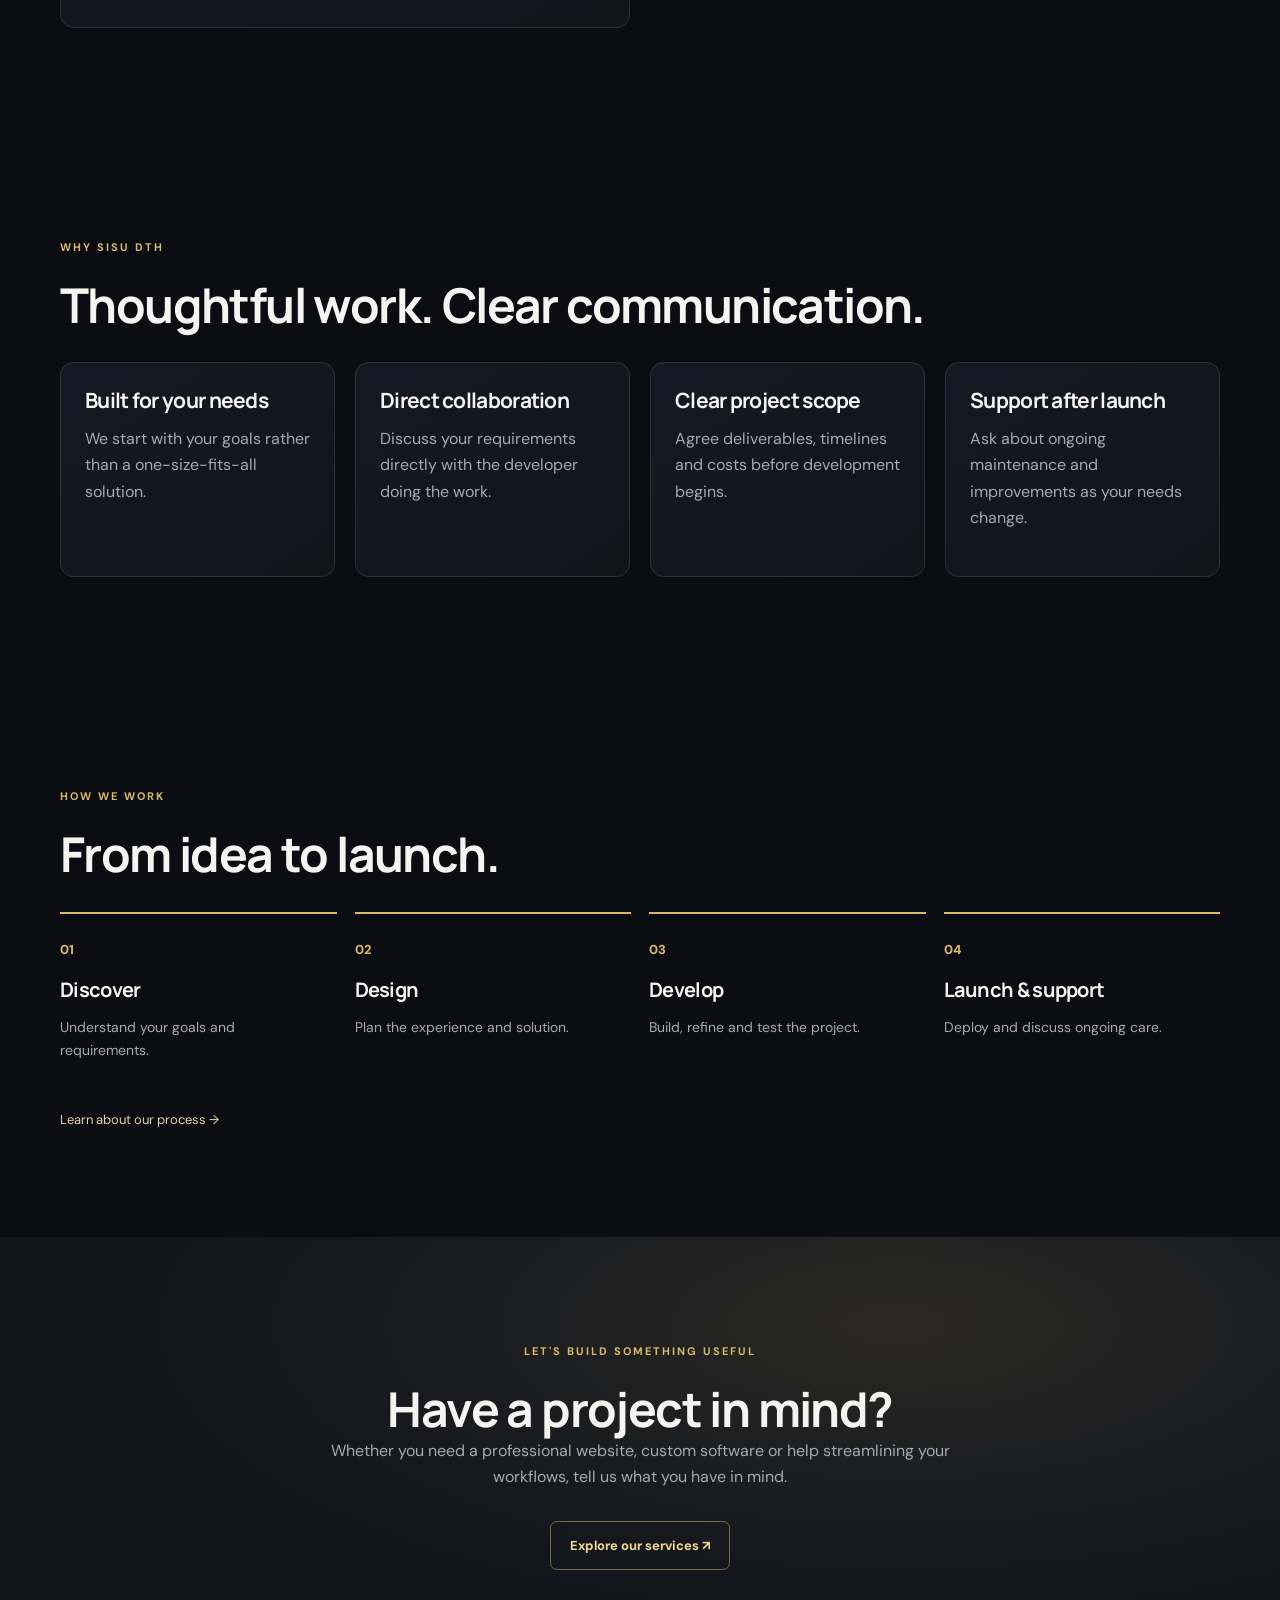
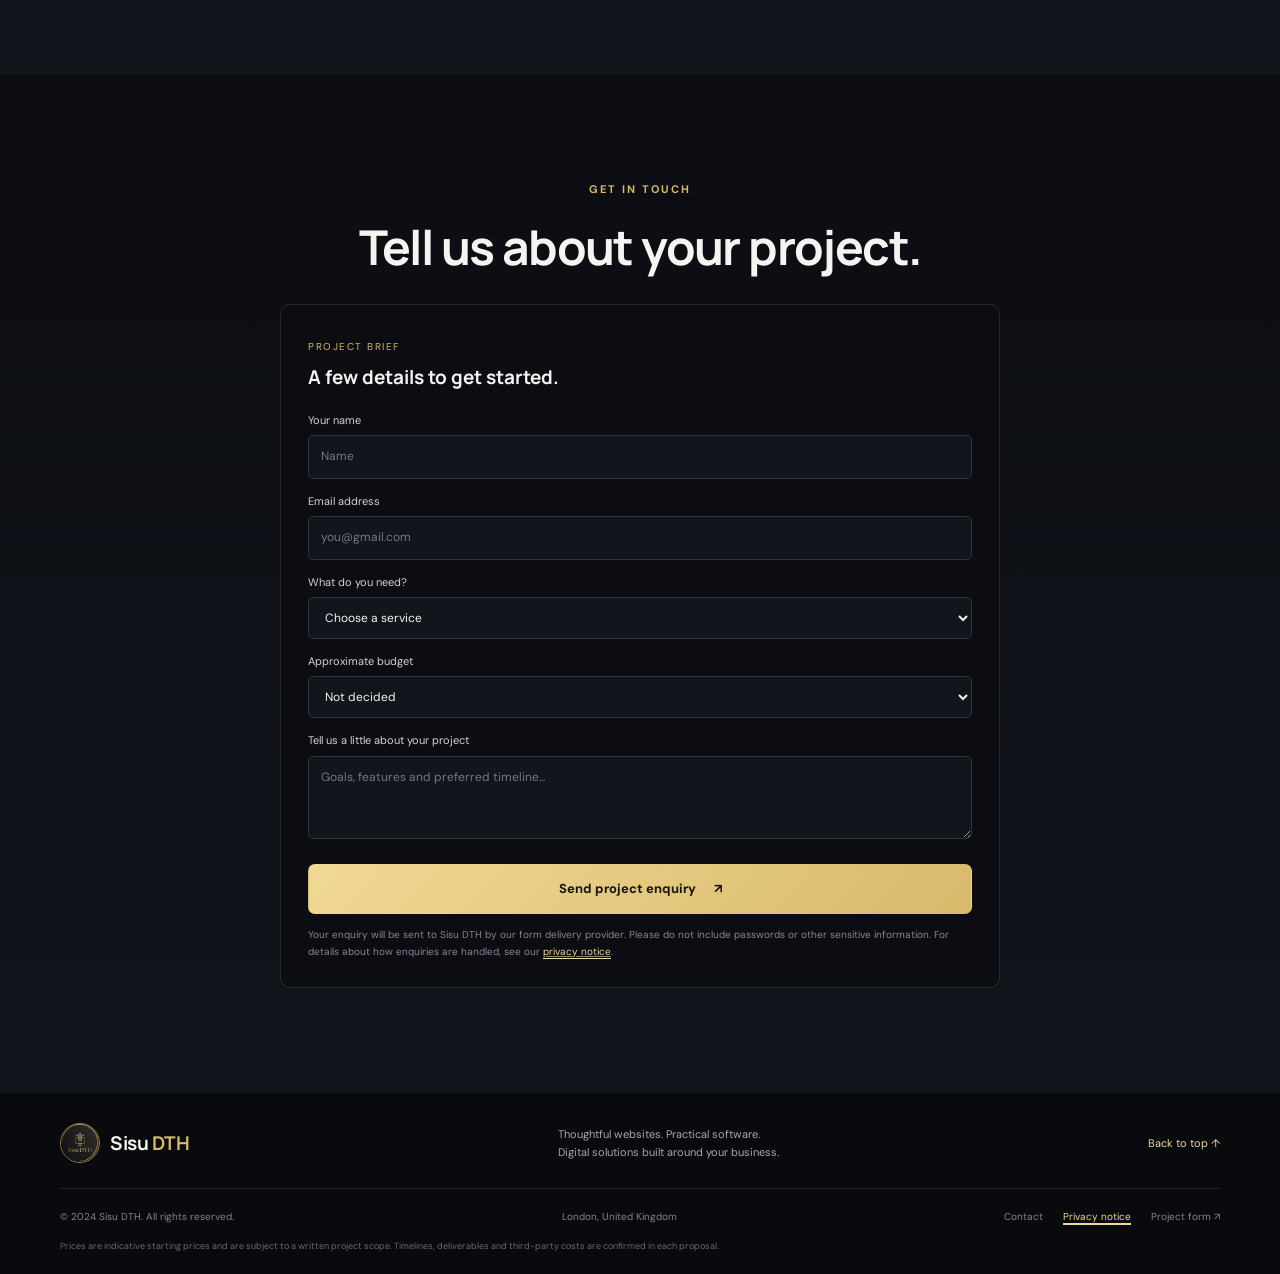
==== commit 34339759: "Add English French Spanish language selector to index.html" ====
--- a/index.html
+++ b/index.html
@@ -15,6 +15,7 @@
   <nav id="nav" aria-label="Main navigation">
     <a href="index.html">Home</a><a href="about.html">About</a><a href="services.html">Services</a><a href="pricing.html">Price</a><a class="nav-cta" href="contact.html">Discuss a project <span>↗</span></a>
   </nav>
+<div class="language-switcher" role="group" aria-label="Website language"><button type="button" data-lang="en" aria-pressed="true">🇬🇧 <span>English</span></button><span aria-hidden="true">·</span><button type="button" data-lang="fr" aria-pressed="false">🇫🇷 <span>Français</span></button><span aria-hidden="true">·</span><button type="button" data-lang="es" aria-pressed="false">🇪🇸 <span>Español</span></button></div>
 </header>
 <main>
 <section class="hero" id="home">
@@ -139,4 +140,5 @@
 <footer class="footer"><div class="container footer-top"><a class="brand" href="index.html"><img src="assets/sisu-logo-source.png" alt=""><span>Sisu <b>DTH</b></span></a><p>Thoughtful websites. Practical software.<br>Digital solutions built around your business.</p><a class="back-top" href="index.html">Back to top ↑</a></div><div class="container footer-bottom"><span>© <span id="year"></span> Sisu DTH. All rights reserved.</span><span>London, United Kingdom</span><div><a href="contact.html">Contact</a><a href="privacy.html">Privacy notice</a><a href="https://forms.office.com/r/xNN5vFmRzT" target="_blank" rel="noopener">Project form ↗</a></div></div><p class="disclaimer container">Prices are indicative starting prices and are subject to a written project scope. Timelines, deliverables and third-party costs are confirmed in each proposal.</p></footer>
 <a class="whatsapp" href="https://wa.me/447459705560" target="_blank" rel="noopener" aria-label="Contact Sisu DTH on WhatsApp">◉ <span>WhatsApp us</span></a>
 <script src="script.js"></script>
+<script src="languages.js" defer></script>
 </body></html>
--- a/styles.css
+++ b/styles.css
@@ -93,3 +93,27 @@
 .pricing .price-card ul{font-size:15px}
 .pricing .section-head>p{font-size:17px}
 @media(max-width:600px){.home-enquiry-inner{width:min(var(--max),calc(100% - 32px))}}
+
+/* FINAL REVIEW: universal privacy links and selected-work status indicators */
+a[href$="privacy.html"]{color:var(--gold2);text-decoration:underline;text-underline-offset:3px;text-decoration-thickness:1.5px}
+a[href$="privacy.html"]:hover,a[href$="privacy.html"]:focus-visible{color:#fff0b7}
+.pricing .maintenance-badge{font-family:'Oswald','Arial Narrow',sans-serif;font-size:clamp(16px,1.55vw,20px);font-weight:700;letter-spacing:.35px;line-height:1.5;text-transform:uppercase}
+.pricing .maintenance-badge .free-highlight{font-size:1.55em;font-weight:700;line-height:1;color:#7affb1;text-shadow:0 0 15px rgba(87,228,154,.3)}
+.portfolio-card .portfolio-live{color:#68e7a1;font-weight:800}
+.portfolio-card .portfolio-offline{color:#a8abb5;font-weight:800}
+.offline-dot{display:inline-block;width:11px;height:11px;border-radius:50%;background:#8b909c;vertical-align:middle;margin-right:5px;box-shadow:0 0 0 3px rgba(139,144,156,.13)}
+.portfolio-card h4{font-size:15px;letter-spacing:0;margin:18px 0 10px}
+.portfolio-card h4 small{font-size:12px;font-weight:500;color:var(--muted)}
+.portfolio-features{padding-left:20px;margin:0 0 16px;color:var(--muted);font-size:14px;line-height:1.7}
+.portfolio-features li{margin:4px 0}
+.portfolio-tech{font-size:13px;color:var(--muted);margin:4px 0 16px}
+.portfolio-card .monitor-screenshot{height:auto;min-height:240px;display:flex;align-items:center;justify-content:center;overflow:hidden}
+.monitor-screenshot img{display:block;width:100%;height:auto;max-height:430px;object-fit:contain}
+@media(max-width:700px){.pricing .maintenance-badge{font-size:17px}}
+
+/* Market Monitor screenshot heading: Commodity / Crypto / FX */
+.portfolio-card .monitor-screenshot{display:flex;flex-direction:column;align-items:stretch;justify-content:flex-start}
+.monitor-screenshot-heading{display:flex;align-items:center;justify-content:space-between;gap:12px;padding:13px 16px;color:var(--text);background:#11151c;font-size:11px;letter-spacing:.8px}
+.monitor-screenshot-heading span{color:var(--gold2);font-size:10px}
+.monitor-screenshot img{width:100%;height:auto;object-fit:contain}
+@media(max-width:500px){.monitor-screenshot-heading{flex-direction:column;align-items:flex-start;gap:3px}}
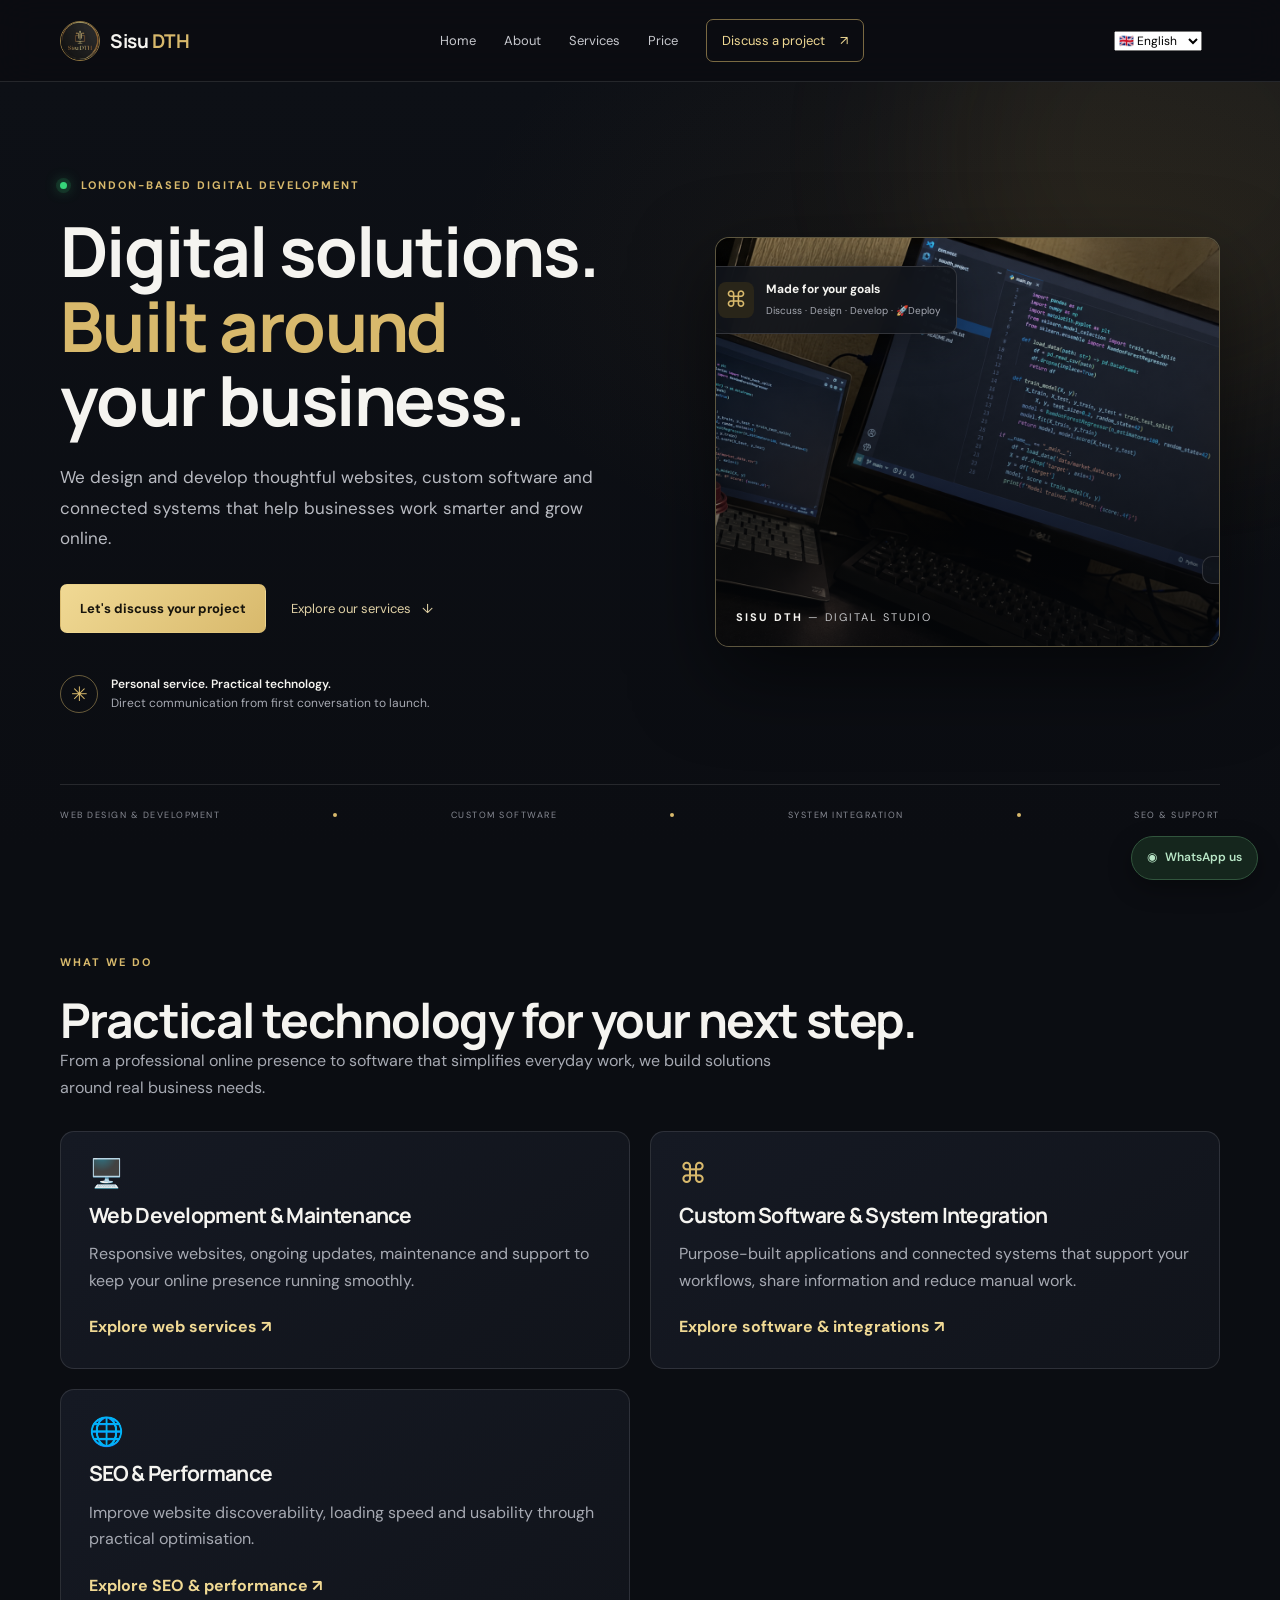
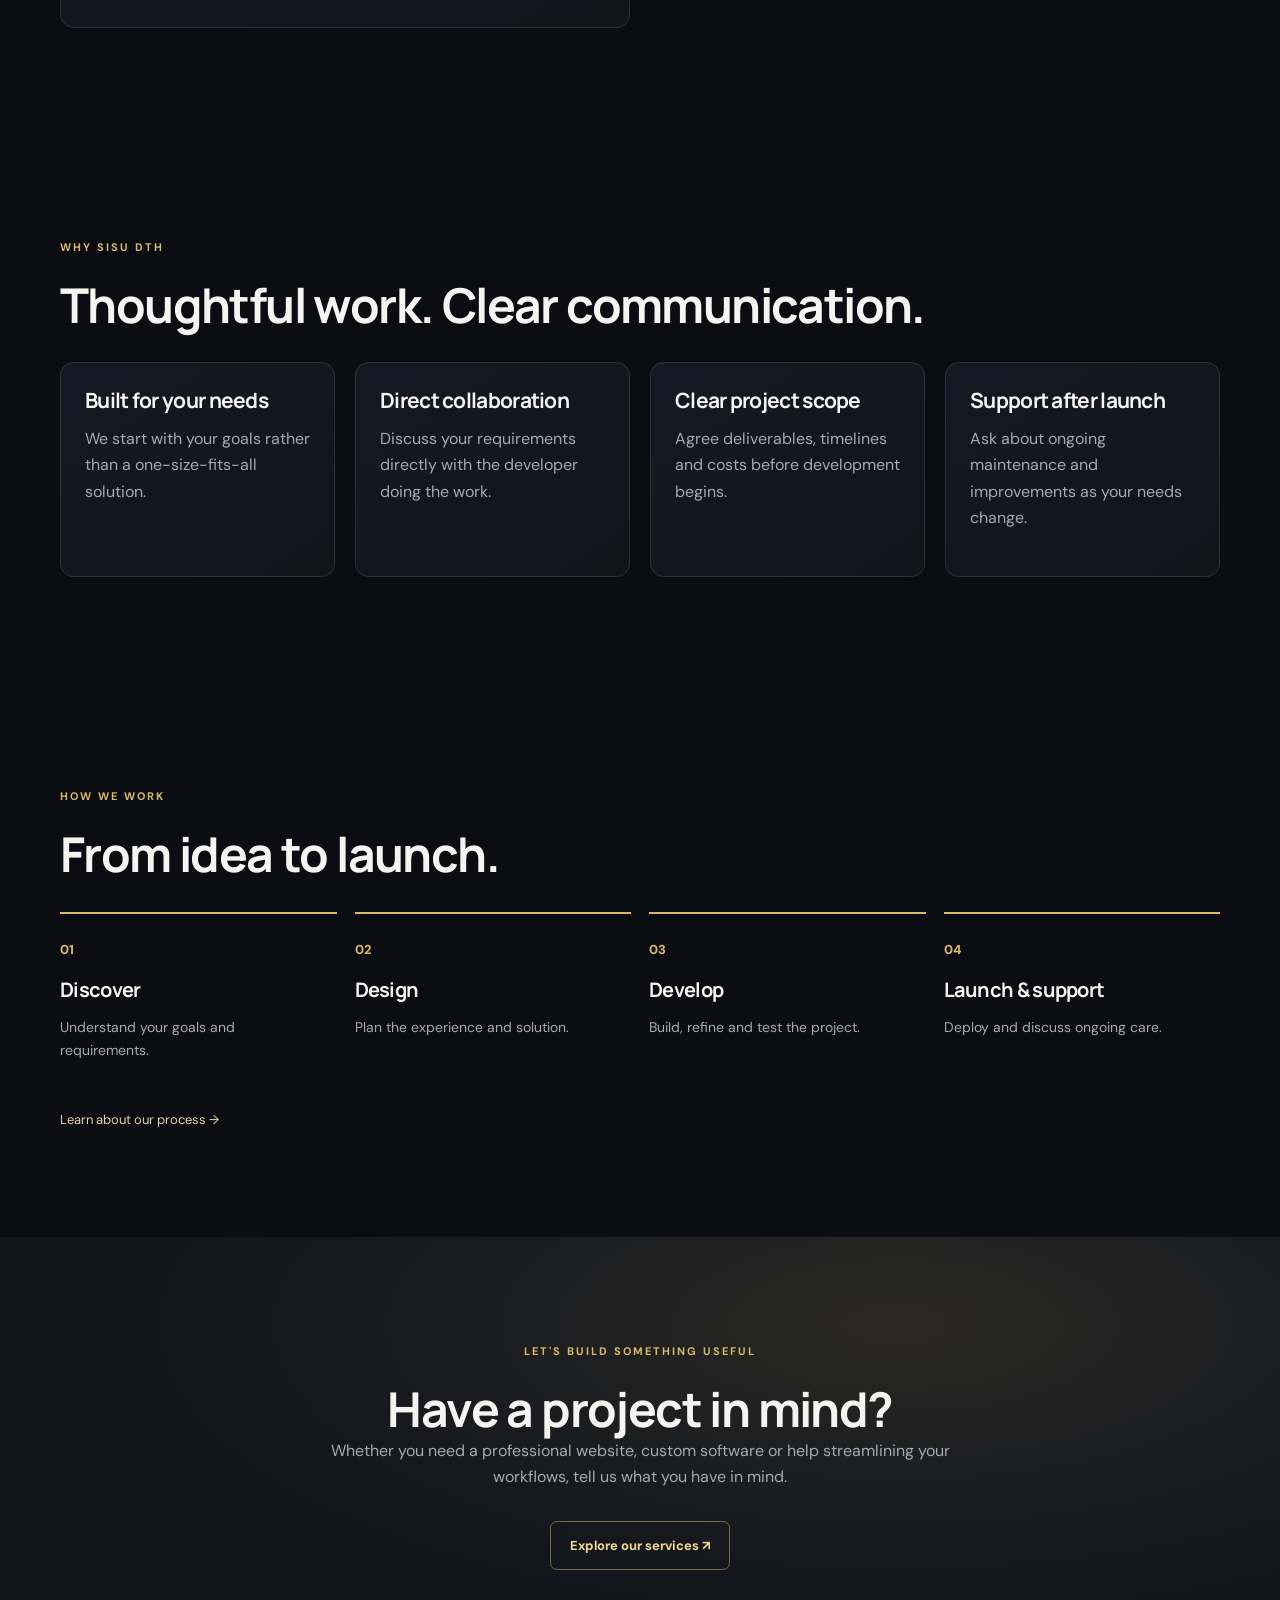
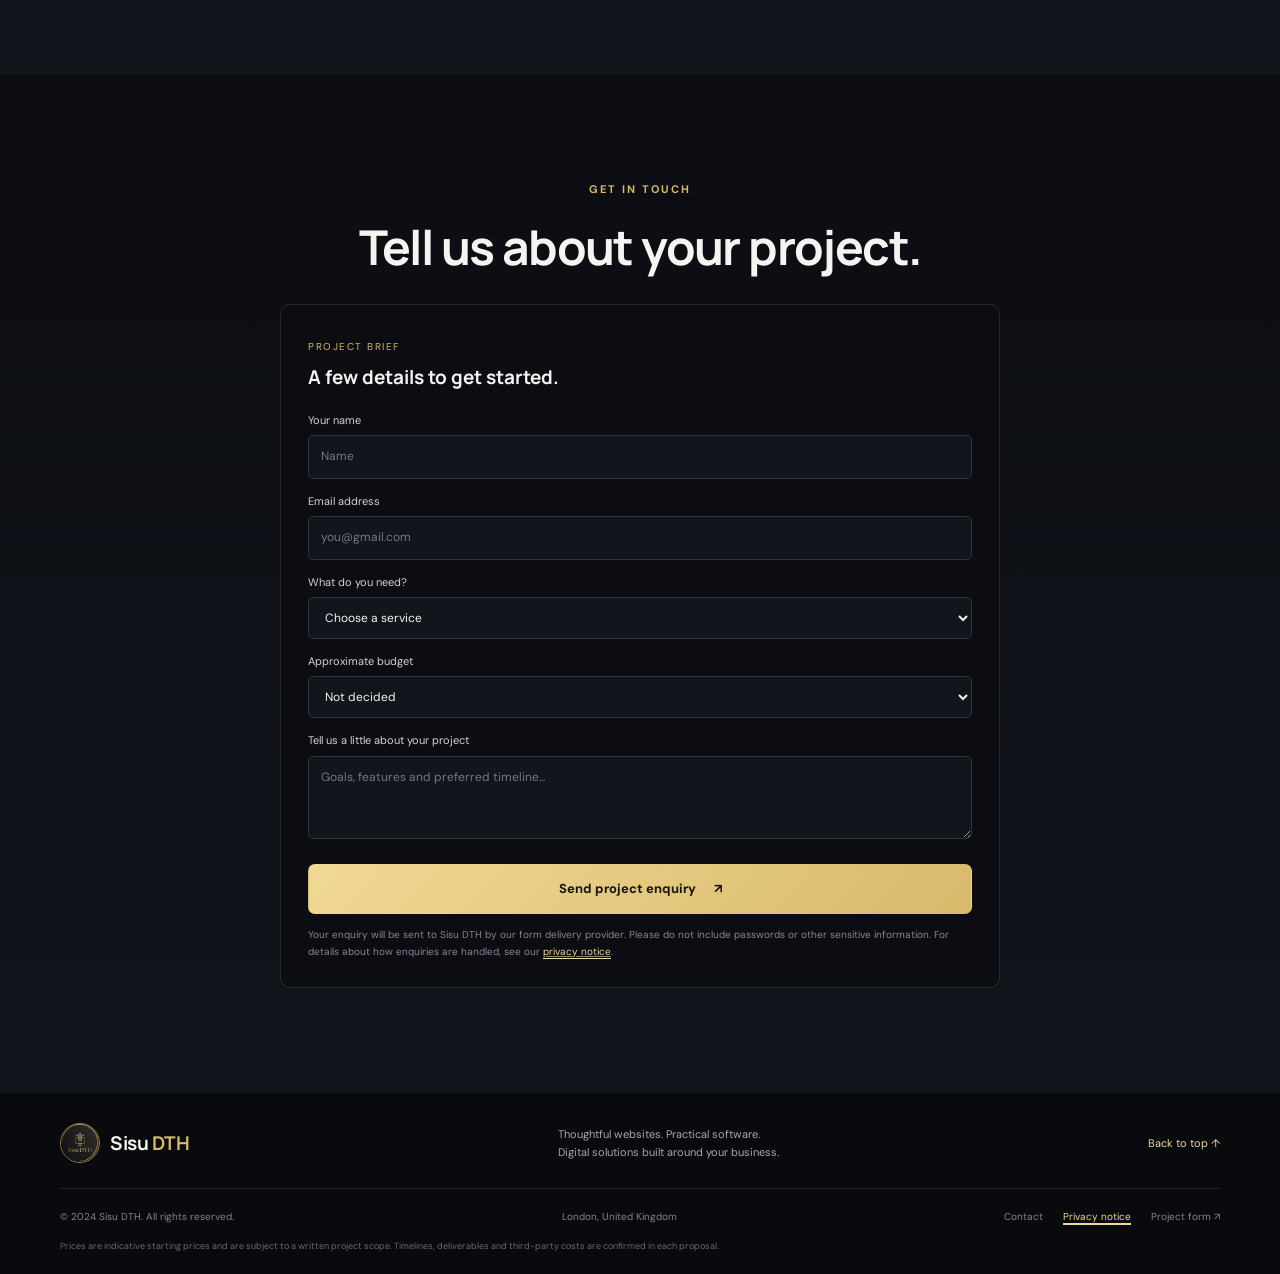
==== commit afc33f36: "Replace language buttons with compact flag dropdown on index.html" ====
--- a/index.html
+++ b/index.html
@@ -15,7 +15,7 @@
   <nav id="nav" aria-label="Main navigation">
     <a href="index.html">Home</a><a href="about.html">About</a><a href="services.html">Services</a><a href="pricing.html">Price</a><a class="nav-cta" href="contact.html">Discuss a project <span>↗</span></a>
   </nav>
-<div class="language-switcher" role="group" aria-label="Website language"><button type="button" data-lang="en" aria-pressed="true">🇬🇧 <span>English</span></button><span aria-hidden="true">·</span><button type="button" data-lang="fr" aria-pressed="false">🇫🇷 <span>Français</span></button><span aria-hidden="true">·</span><button type="button" data-lang="es" aria-pressed="false">🇪🇸 <span>Español</span></button></div>
+<div class="language-switcher"><select id="site-language" aria-label="Choose website language"><option value="en">🇬🇧 English</option><option value="fr">🇫🇷 Français</option><option value="es">🇪🇸 Español</option></select></div>
 </header>
 <main>
 <section class="hero" id="home">
--- a/styles.css
+++ b/styles.css
@@ -117,3 +117,11 @@
 .monitor-screenshot-heading span{color:var(--gold2);font-size:10px}
 .monitor-screenshot img{width:100%;height:auto;object-fit:contain}
 @media(max-width:500px){.monitor-screenshot-heading{flex-direction:column;align-items:flex-start;gap:3px}}
+
+/* Language selection: English is the default on every page load. */
+.site-header .language-switcher{display:flex;align-items:center;gap:6px;flex-wrap:wrap;justify-content:center;margin:0 18px 0 0;font-size:12px;color:var(--muted)}
+.language-switcher button{appearance:none;border:0;background:transparent;color:var(--muted);font:600 12px 'DM Sans',sans-serif;padding:7px 3px;cursor:pointer;border-radius:4px;white-space:nowrap}
+.language-switcher button.active,.language-switcher button[aria-pressed="true"]{color:var(--gold2)}
+.language-switcher button:hover,.language-switcher button:focus-visible{color:#fff;text-decoration:underline;text-underline-offset:4px}
+@media(max-width:1050px){.site-header .language-switcher{order:3;width:100%;margin:0 auto 8px;padding:0 12px}}
+@media(max-width:520px){.language-switcher button{font-size:11px}.site-header .language-switcher{gap:3px}}
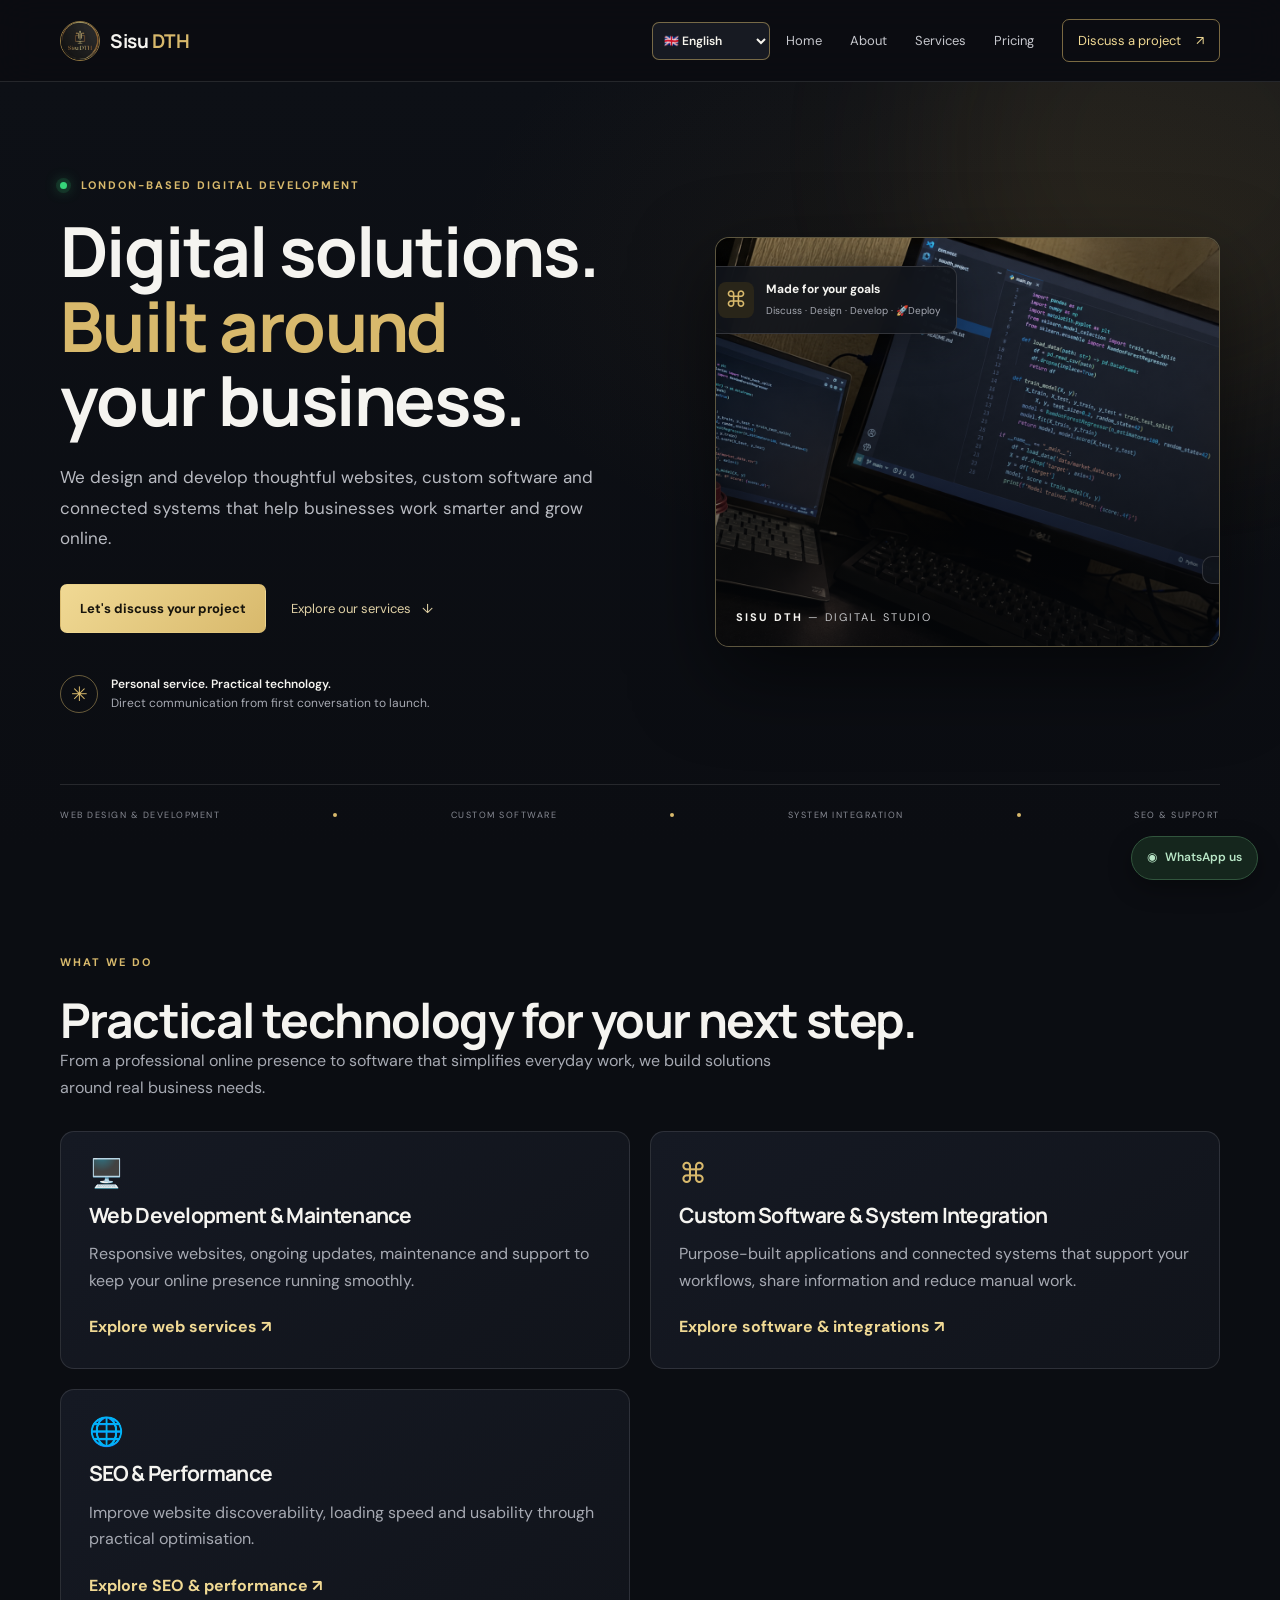
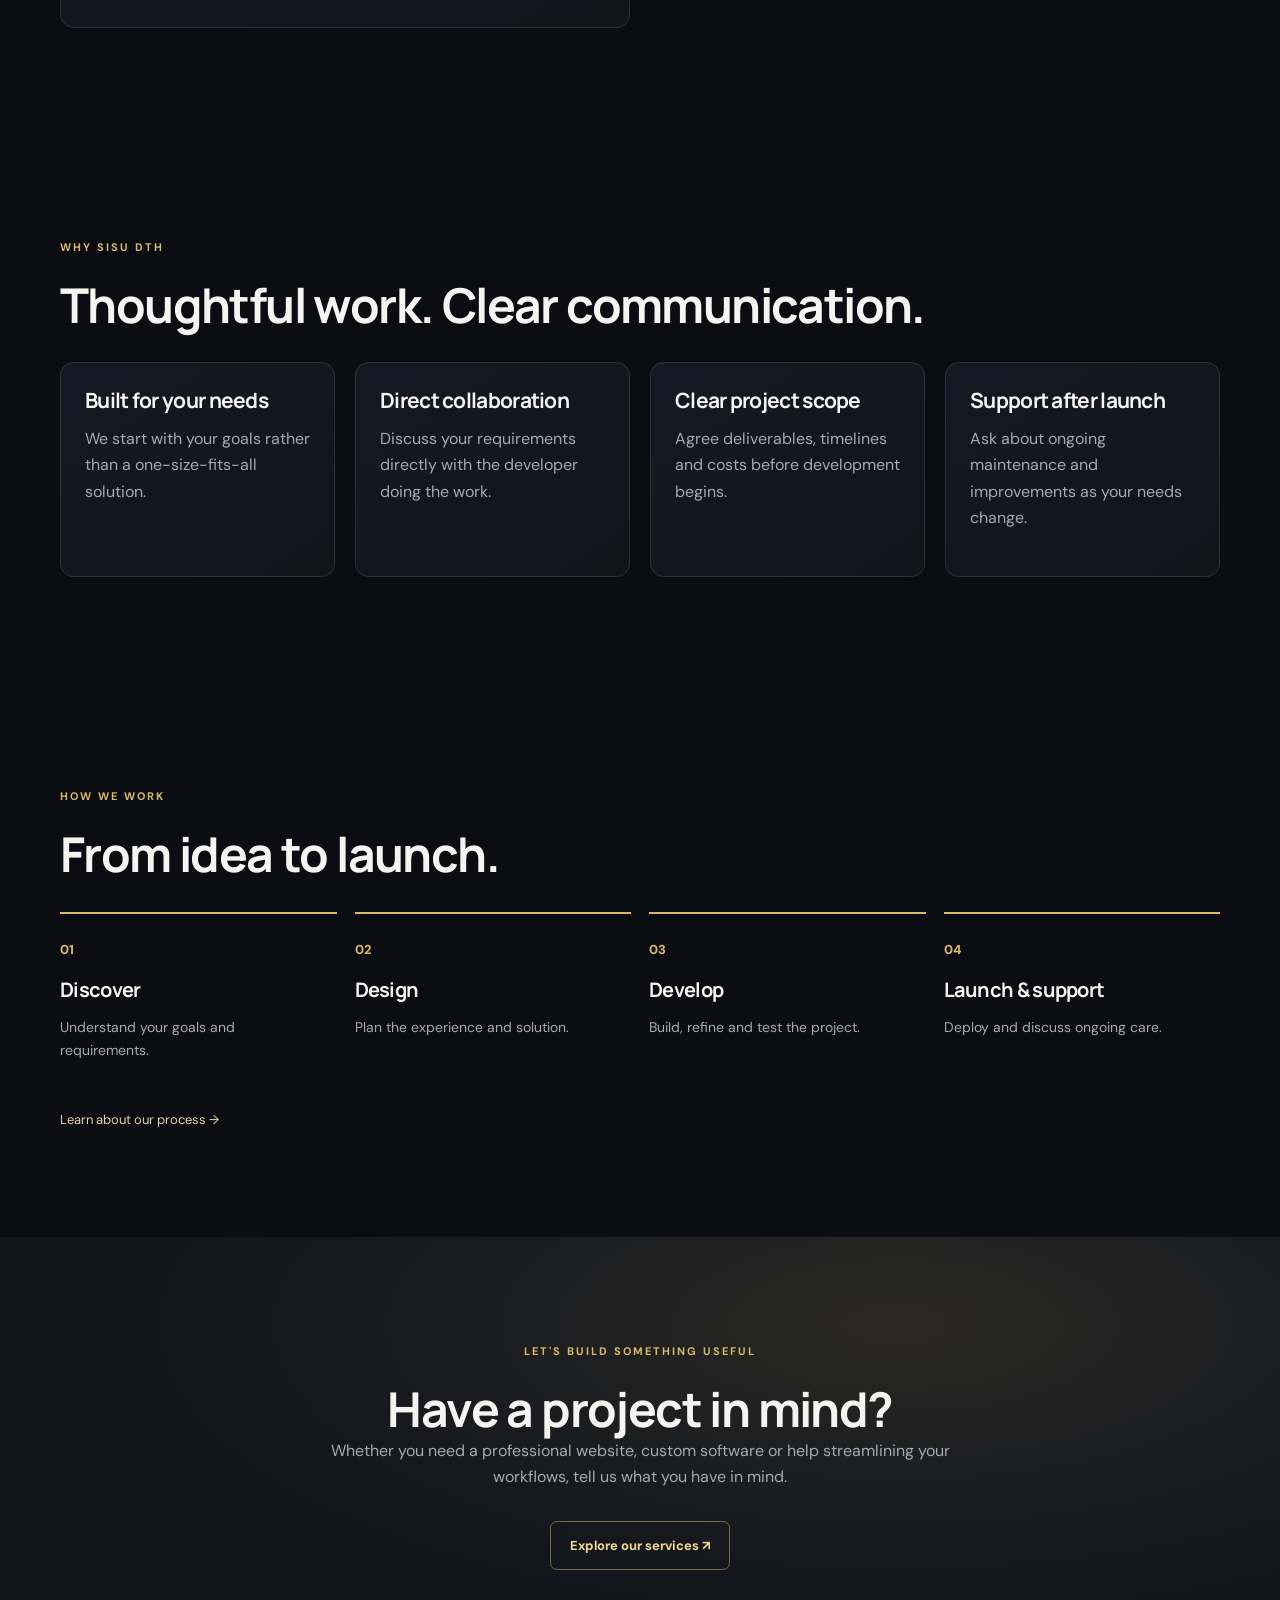
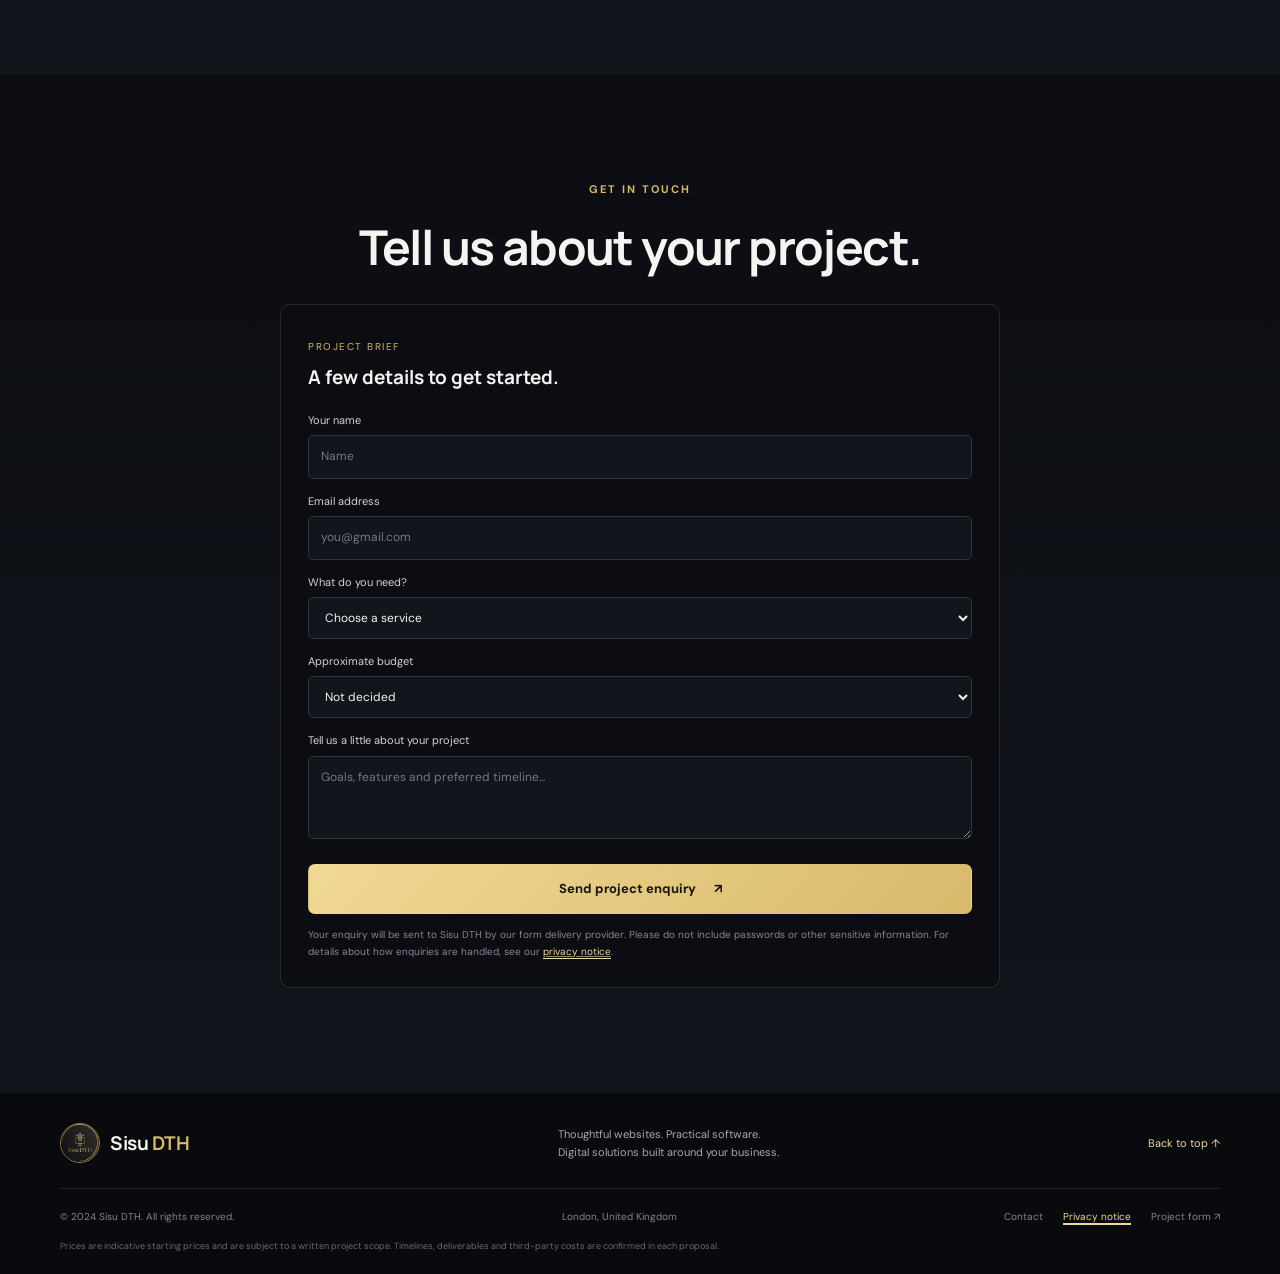
==== commit d9c4f925: "Update index.html" ====
--- a/index.html
+++ b/index.html
@@ -13,7 +13,7 @@
   <a class="brand" href="index.html" aria-label="Sisu DTH home"><img src="assets/sisu-logo-source.png" alt="Sisu DTH logo"><span>Sisu <b>DTH</b></span></a>
   <button class="menu-toggle" type="button" aria-label="Open navigation" aria-expanded="false" aria-controls="nav">☰</button>
   <nav id="nav" aria-label="Main navigation">
-    <a href="index.html">Home</a><a href="about.html">About</a><a href="services.html">Services</a><a href="pricing.html">Price</a><a class="nav-cta" href="contact.html">Discuss a project <span>↗</span></a>
+    <a href="index.html">Home</a><a href="about.html">About</a><a href="services.html">Services</a><a href="pricing.html">Pricing</a><a class="nav-cta" href="contact.html">Discuss a project <span>↗</span></a>
   </nav>
 <div class="language-switcher"><select id="site-language" aria-label="Choose website language"><option value="en">🇬🇧 English</option><option value="fr">🇫🇷 Français</option><option value="es">🇪🇸 Español</option></select></div>
 </header>
--- a/styles.css
+++ b/styles.css
@@ -125,3 +125,52 @@
 .language-switcher button:hover,.language-switcher button:focus-visible{color:#fff;text-decoration:underline;text-underline-offset:4px}
 @media(max-width:1050px){.site-header .language-switcher{order:3;width:100%;margin:0 auto 8px;padding:0 12px}}
 @media(max-width:520px){.language-switcher button{font-size:11px}.site-header .language-switcher{gap:3px}}
+
+/* Compact dropdown language control; no visible "Language:" label */
+.site-header .language-switcher{width:auto;order:initial;flex:0 0 auto;margin:0 16px 0 0;padding:0}
+.language-switcher select{appearance:auto;-webkit-appearance:menulist;display:block;max-width:150px;min-width:118px;border:1px solid rgba(216,185,108,.5);border-radius:7px;padding:9px 7px;background:#171a22;color:#f7f5ee;font:600 12px 'DM Sans',sans-serif;cursor:pointer}
+.language-switcher select:focus-visible{outline:2px solid var(--gold2);outline-offset:3px}
+.language-switcher select option{background:#171a22;color:#fff}
+@media(max-width:1050px){.site-header .language-switcher{width:auto;order:initial;margin:0 12px 0 auto;padding:0}}
+@media(max-width:520px){.language-switcher select{min-width:105px;max-width:120px;padding:7px 4px;font-size:11px}}
+
+/* Mobile header: brand left, language selector next, hamburger always far right. */
+@media(max-width:1050px){
+  .site-header{display:flex;align-items:center;flex-wrap:nowrap}
+  .site-header .brand{order:1;flex:0 1 auto;min-width:0;margin-right:auto}
+  .site-header .language-switcher{order:2;flex:0 0 auto;width:auto;margin:0 12px 0 8px;padding:0}
+  .site-header .menu-toggle{order:3;flex:0 0 38px;margin:0 0 0 0;display:flex;align-items:center;justify-content:center;line-height:1;cursor:pointer}
+  .site-header #nav{order:4}
+}
+@media(max-width:520px){
+  .site-header .language-switcher{margin:0 10px 0 5px}
+  .site-header .menu-toggle{flex-basis:32px}
+}
+
+/* HEADER BREAKPOINT FIX: never show a hamburger alongside desktop links. */
+@media(min-width:681px){
+  .site-header .menu-toggle{display:none!important;visibility:hidden!important}
+  .site-header #nav{display:flex!important;position:static!important;flex-direction:row!important;align-items:center!important;flex:0 1 auto;min-width:0}
+  .site-header .language-switcher{order:2;flex:0 0 auto;width:auto;margin:0 16px 0 12px;padding:0}
+  .site-header .brand{order:1;flex:0 0 auto;margin-right:auto}
+  .site-header #nav{order:3}
+}
+@media(max-width:680px){
+  .site-header{display:flex;align-items:center;flex-wrap:nowrap}
+  .site-header .brand{order:1;flex:0 1 auto;min-width:0;margin-right:auto}
+  .site-header .language-switcher{order:2;flex:0 0 auto;width:auto;margin:0 10px 0 5px;padding:0}
+  .site-header .menu-toggle{display:flex!important;visibility:visible!important;order:3;flex:0 0 36px;align-items:center;justify-content:center}
+  .site-header #nav{order:4;display:none}
+  .site-header #nav.open{display:flex}
+}
+
+/* Multilingual copy can be longer: prevent headings and labels from clipping. */
+.hero-copy,.hero-copy h1,.section h2,.contact-section h2{min-width:0;overflow-wrap:break-word}
+.eyebrow,.section-kicker{white-space:normal;overflow-wrap:anywhere}
+.home-info-card,.portfolio-card,.service-card,.price-card{min-width:0}
+@media(max-width:680px){
+  .hero-copy h1{font-size:clamp(34px,10vw,56px);overflow-wrap:anywhere}
+  .site-header .brand{min-width:0}
+  .site-header .brand span{white-space:nowrap}
+  .site-header .language-switcher select{max-width:126px;min-width:110px}
+}
